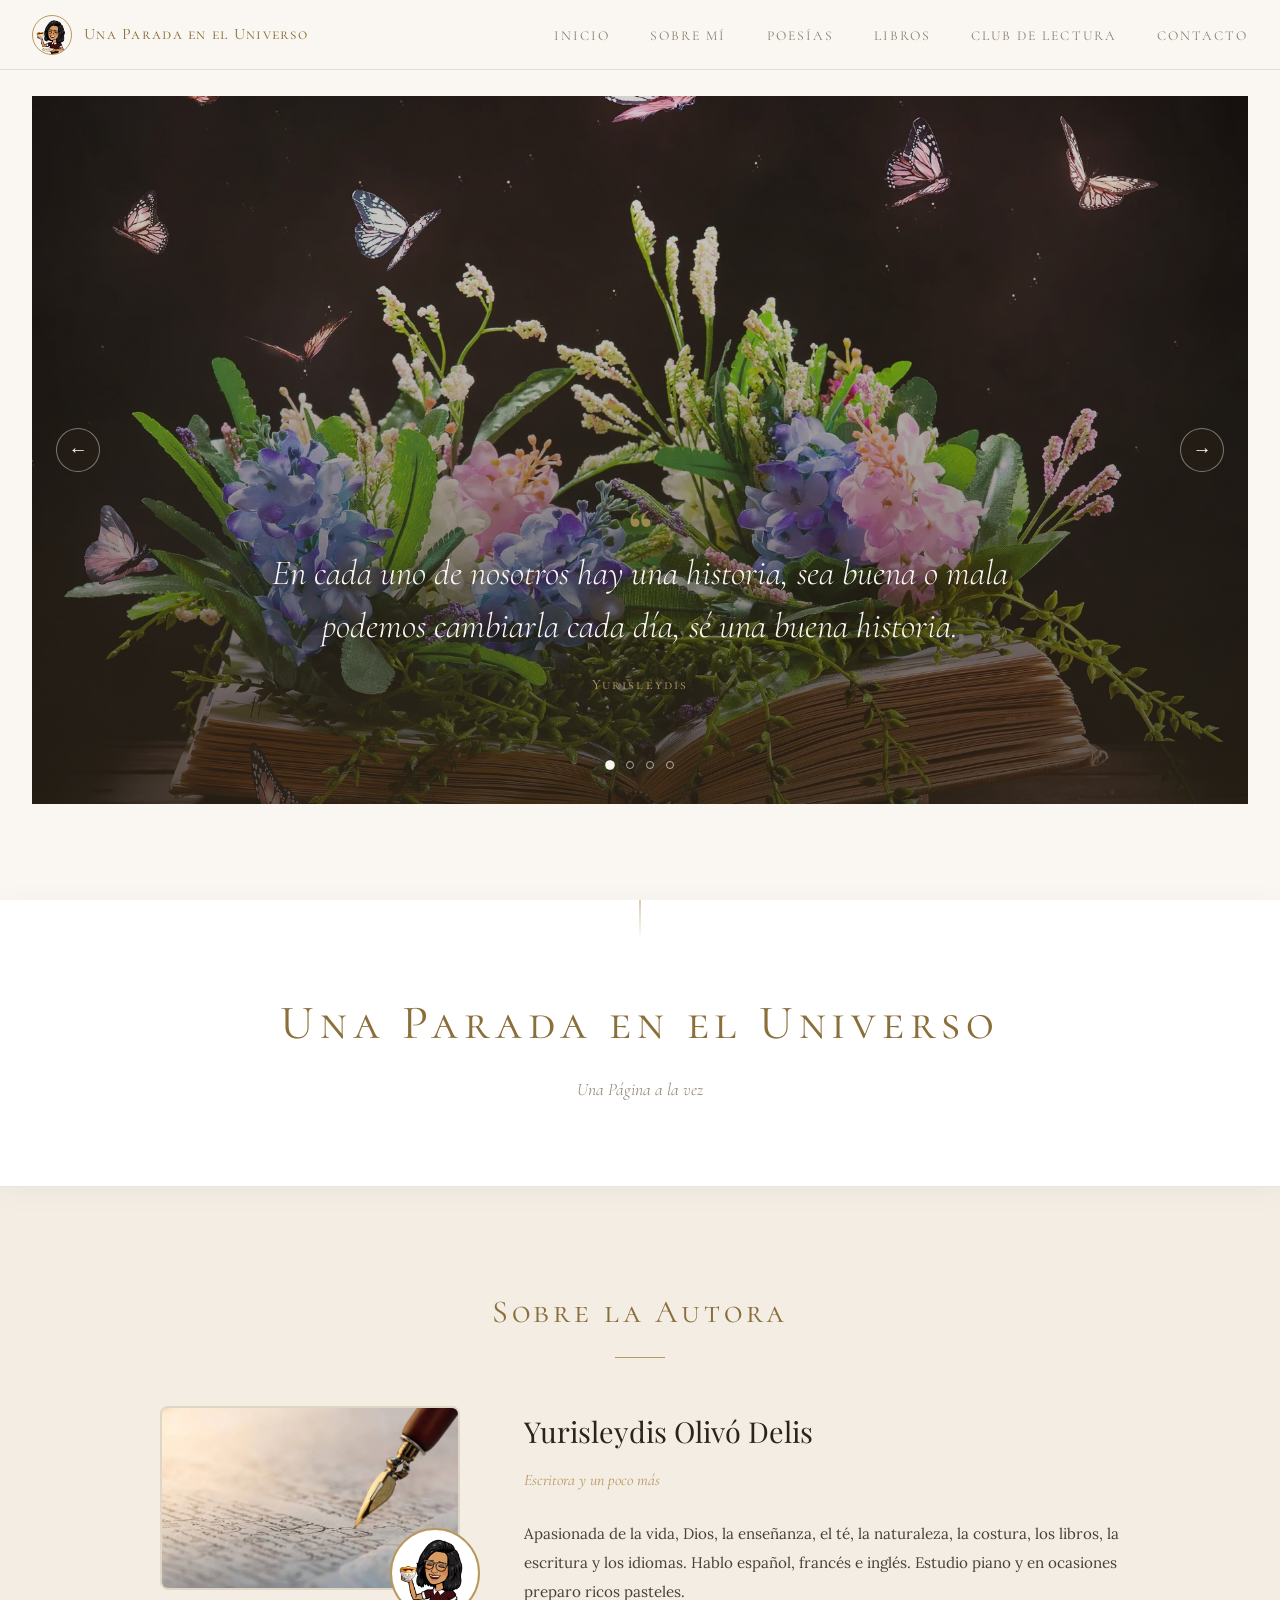
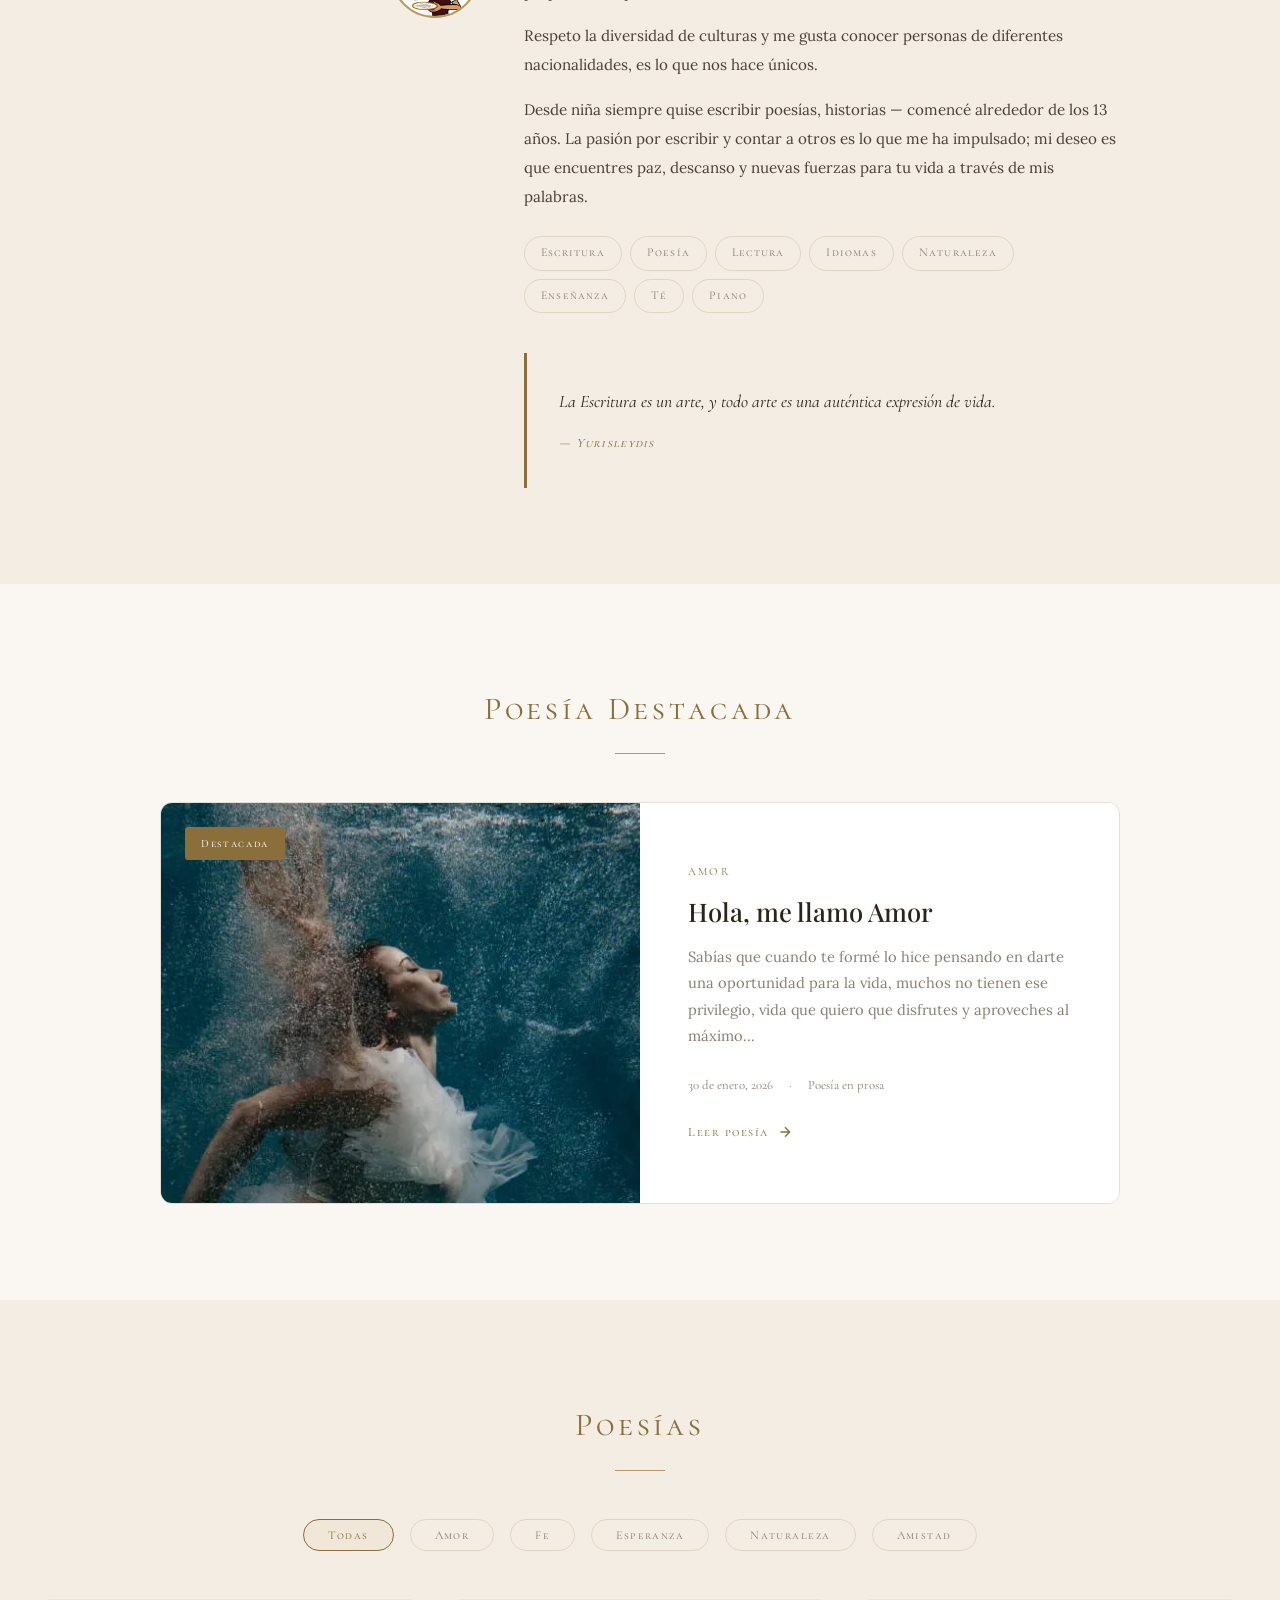
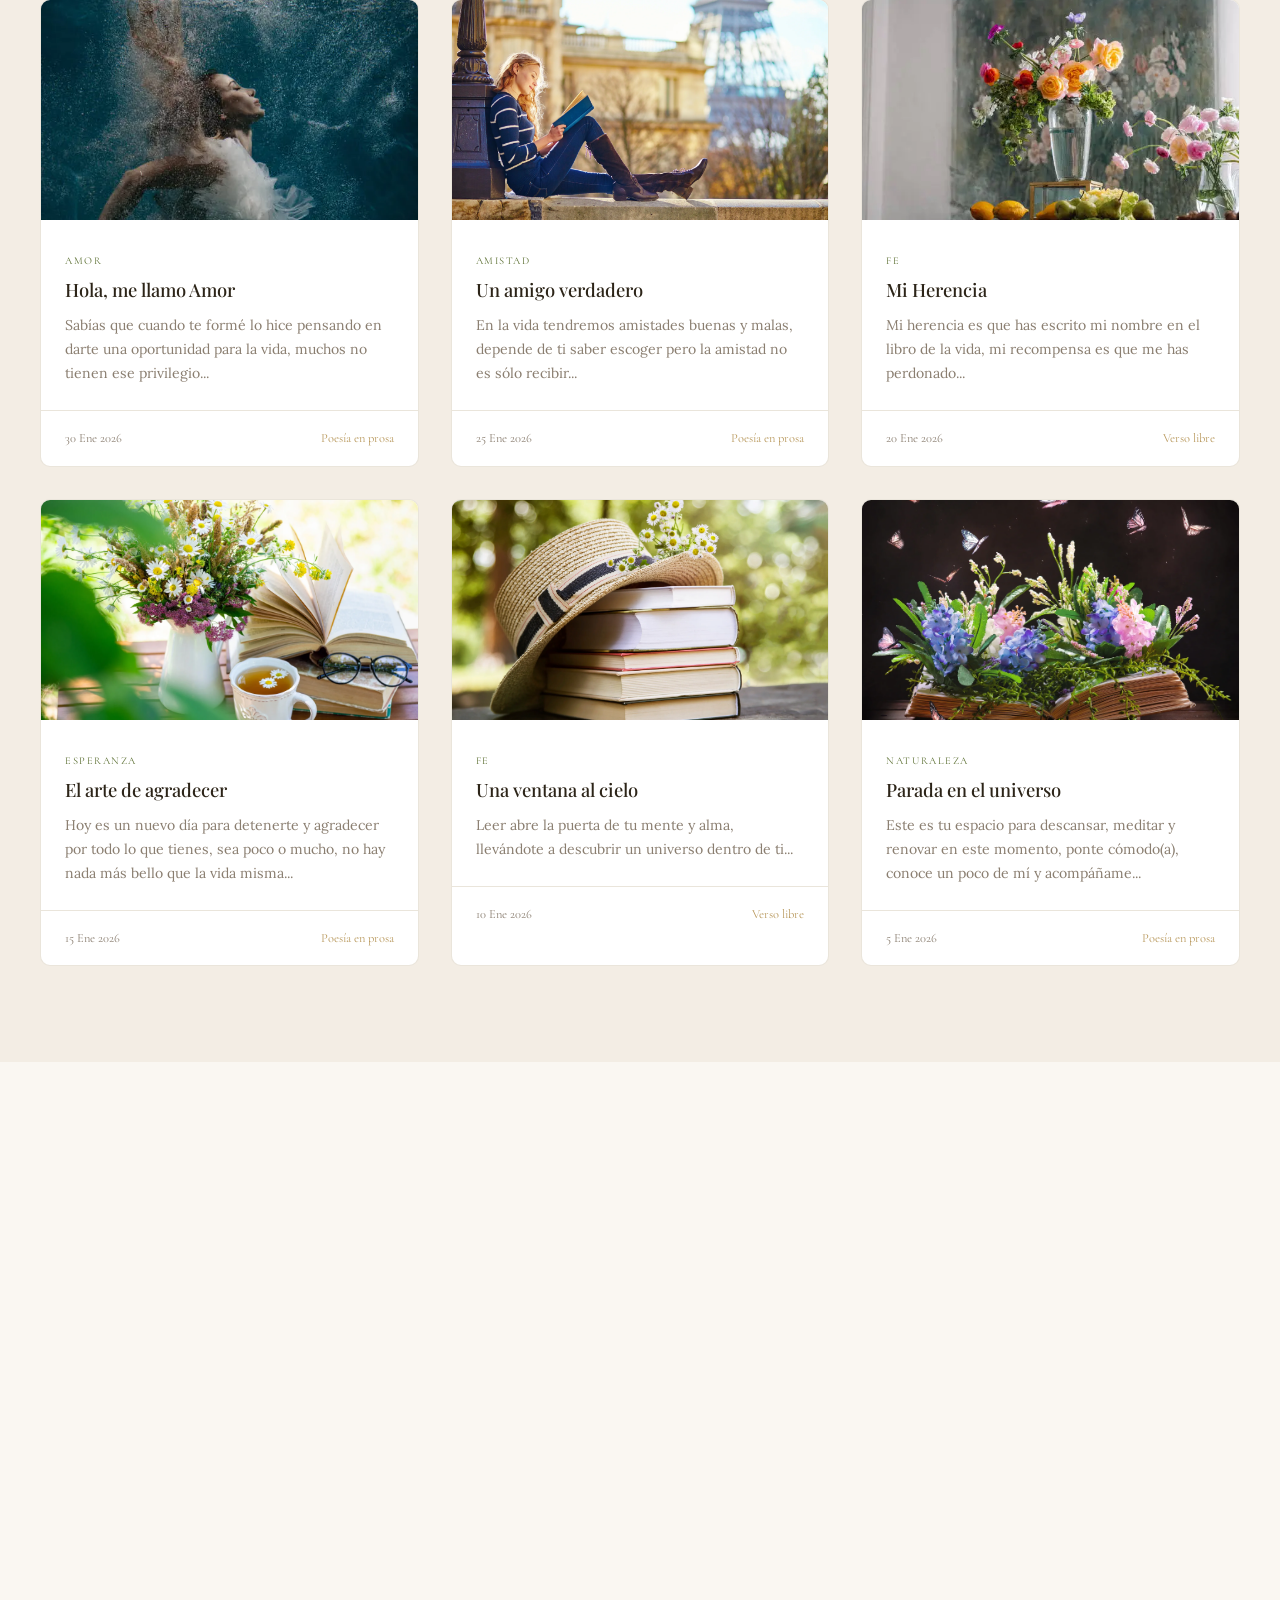
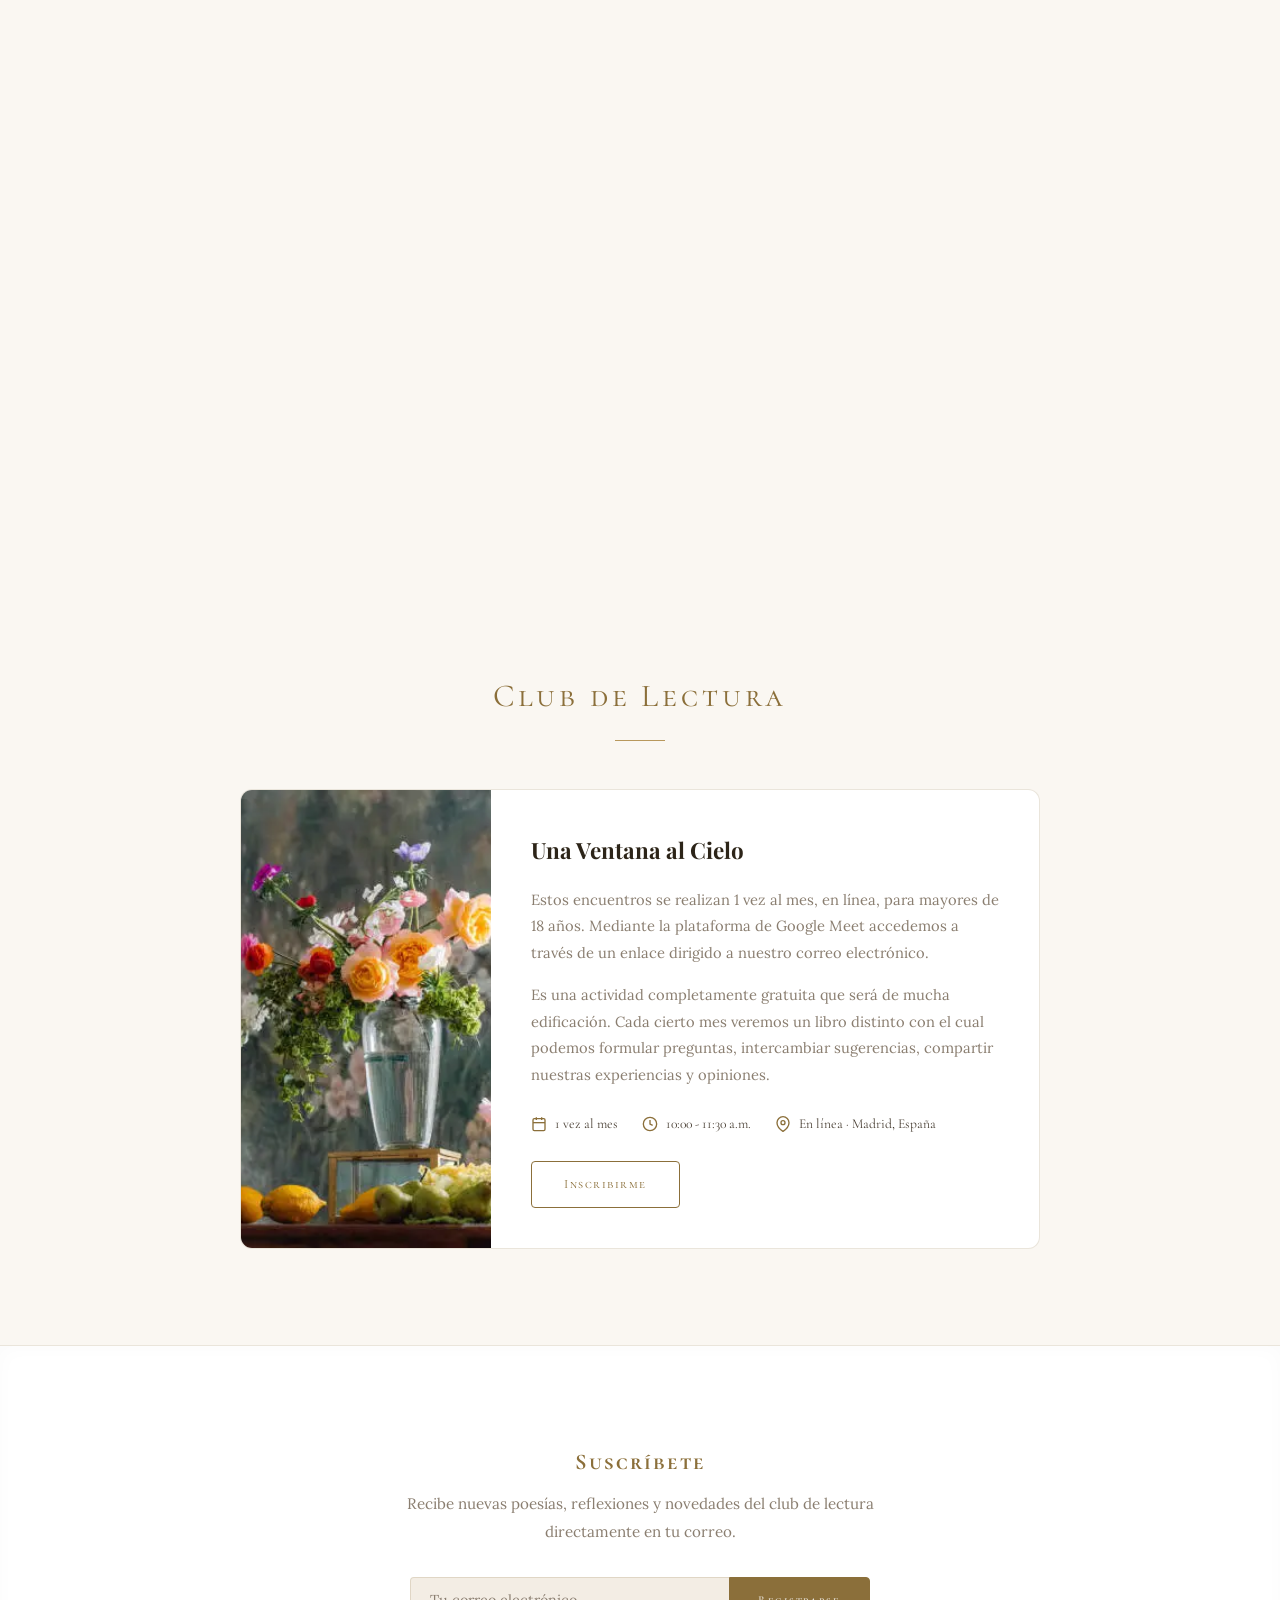
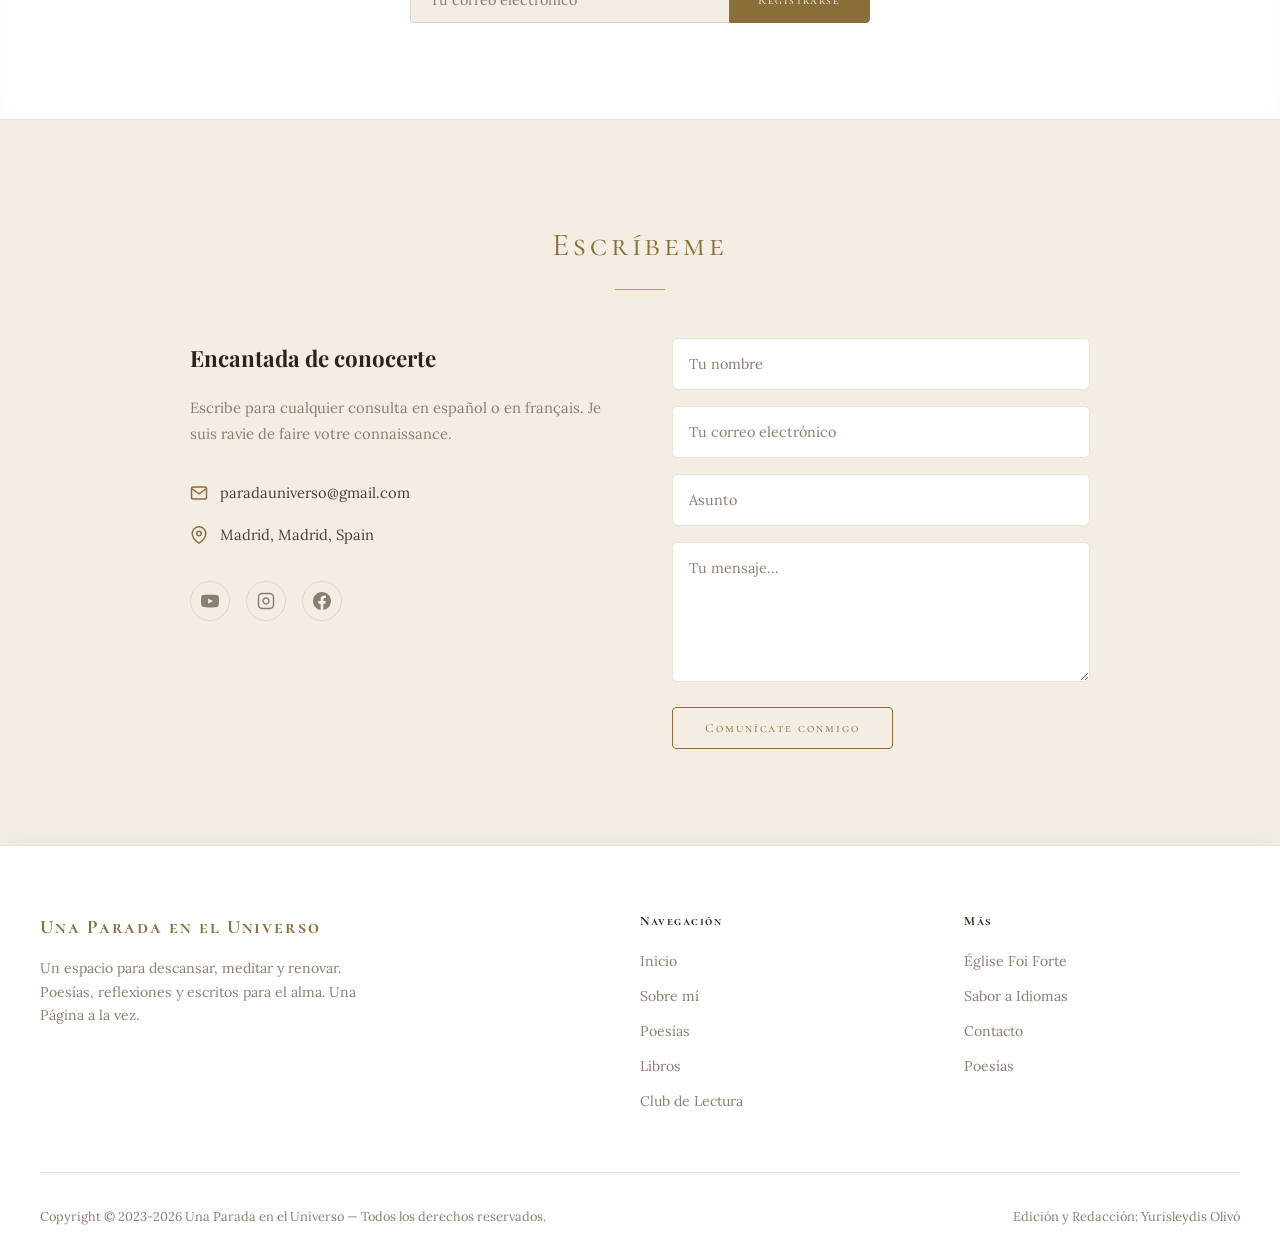
==== index.html @ 8f9335cc "version corregida segun el cliente" ====
<!DOCTYPE html>
<html lang="es">
<head>
    <meta charset="UTF-8">
    <meta name="viewport" content="width=device-width, initial-scale=1.0">
    <meta name="description" content="Una Parada en el Universo — Poesías y escritos de Yurisleydis Olivó Delis. Poesía en prosa, verso libre, reflexiones y club de lectura. Una Página a la vez.">
    <meta name="keywords" content="escritora, poesía, poesías, verso libre, Yurisleydis Olivó, club de lectura, escritura creativa, poesía en prosa">
    <meta name="author" content="Yurisleydis Olivó Delis">
    <meta property="og:title" content="Una Parada en el Universo — Poesías de Yurisleydis Olivó">
    <meta property="og:description" content="Poesía en prosa, verso libre y escritura creativa. Una Página a la vez con Yurisleydis.">
    <meta property="og:type" content="website">
    <meta property="og:url" content="https://www.paradauniverso.com">
    <title>Una Parada en el Universo — Poesías de Yurisleydis Olivó</title>

    <link rel="preconnect" href="https://fonts.googleapis.com">
    <link rel="preconnect" href="https://fonts.gstatic.com" crossorigin>
    <link href="https://fonts.googleapis.com/css2?family=Cormorant+Garamond:ital,wght@0,300;0,400;0,500;0,600;0,700;1,300;1,400;1,500&family=Lora:ital,wght@0,400;0,500;0,600;1,400;1,500&family=Playfair+Display:ital,wght@0,400;0,500;0,600;0,700;0,800;1,400;1,500&family=Cormorant+SC:wght@300;400;500;600;700&display=swap" rel="stylesheet">

    <style>
        :root {
            --color-bg: #faf7f2;
            --color-bg-warm: #f3ede4;
            --color-surface: #ffffff;
            --color-surface-hover: #f0ebe2;
            --color-gold: #8b6f3a;
            --color-gold-light: #a6853f;
            --color-gold-dim: #b8985c;
            --color-cream: #2c2418;
            --color-cream-soft: #3d3328;
            --color-text: #4a4035;
            --color-text-muted: #8a7e70;
            --color-text-dark: #ffffff;
            --color-olive: #5a6e30;
            --color-olive-dark: #4a5a2a;
            --color-border: rgba(139, 111, 58, 0.18);
            --color-overlay: rgba(250, 247, 242, 0.7);
            --font-display: 'Playfair Display', serif;
            --font-heading: 'Cormorant Garamond', serif;
            --font-heading-sc: 'Cormorant SC', serif;
            --font-body: 'Lora', serif;
            --transition-smooth: all 0.4s cubic-bezier(0.25, 0.46, 0.45, 0.94);
            --transition-fast: all 0.2s ease;
            --max-width: 1200px;
            --reading-width: 720px;
        }

        * { margin: 0; padding: 0; box-sizing: border-box; }

        html {
            scroll-behavior: smooth;
            font-size: 16px;
            scrollbar-width: thin;
            scrollbar-color: var(--color-gold-dim) var(--color-bg-warm);
        }

        body {
            font-family: var(--font-body);
            background: var(--color-bg);
            color: var(--color-text);
            line-height: 1.8;
            overflow-x: hidden;
            -webkit-font-smoothing: antialiased;
        }

        ::-webkit-scrollbar { width: 6px; }
        ::-webkit-scrollbar-track { background: var(--color-bg-warm); }
        ::-webkit-scrollbar-thumb { background: var(--color-gold-dim); border-radius: 3px; }

        /* ========== NAV ========== */
        .nav {
            position: fixed;
            top: 0;
            left: 0;
            right: 0;
            z-index: 1000;
            padding: 0 2rem;
            height: 70px;
            display: flex;
            align-items: center;
            justify-content: space-between;
            background: rgba(250, 247, 242, 0.92);
            backdrop-filter: blur(20px);
            -webkit-backdrop-filter: blur(20px);
            border-bottom: 1px solid var(--color-border);
            transition: var(--transition-smooth);
        }

        .nav.scrolled {
            height: 60px;
            background: rgba(250, 247, 242, 0.97);
            box-shadow: 0 2px 20px rgba(0,0,0,0.06);
        }

        .nav-logo {
            display: flex;
            align-items: center;
            gap: 12px;
            text-decoration: none;
        }

        .nav-logo-avatar {
            width: 40px;
            height: 40px;
            border-radius: 50%;
            object-fit: cover;
            border: 1.5px solid var(--color-gold-dim);
        }

        .nav-logo-text {
            font-family: var(--font-heading-sc);
            font-size: 1rem;
            color: var(--color-gold);
            letter-spacing: 0.08em;
            font-weight: 400;
        }

        .nav-links {
            display: flex;
            list-style: none;
            gap: 2.5rem;
            align-items: center;
        }

        .nav-links a {
            text-decoration: none;
            color: var(--color-text-muted);
            font-family: var(--font-heading-sc);
            font-size: 0.85rem;
            letter-spacing: 0.15em;
            text-transform: uppercase;
            transition: var(--transition-fast);
            position: relative;
        }

        .nav-links a::after {
            content: '';
            position: absolute;
            bottom: -4px;
            left: 0;
            width: 0;
            height: 1px;
            background: var(--color-gold);
            transition: width 0.3s ease;
        }

        .nav-links a:hover { color: var(--color-gold); }
        .nav-links a:hover::after { width: 100%; }

        .nav-hamburger {
            display: none;
            flex-direction: column;
            gap: 5px;
            cursor: pointer;
            padding: 5px;
            background: none;
            border: none;
        }

        .nav-hamburger span {
            width: 24px;
            height: 1.5px;
            background: var(--color-gold);
            transition: var(--transition-fast);
        }

        /* ========== HERO / CAROUSEL ========== */
        .hero {
            position: relative;
            height: 100vh;
            min-height: 600px;
            overflow: hidden;
        }

        .carousel {
            position: relative;
            width: 100%;
            height: 100%;
        }

        .carousel-slide {
            position: absolute;
            inset: 0;
            opacity: 0;
            transition: opacity 1.2s ease;
        }

        .carousel-slide.active { opacity: 1; }

        .carousel-slide img {
            width: 100%;
            height: 100%;
            object-fit: cover;
        }

        .carousel-slide .overlay {
            position: absolute;
            inset: 0;
            background: linear-gradient(
                to bottom,
                rgba(44, 36, 24, 0.2) 0%,
                rgba(44, 36, 24, 0.35) 40%,
                rgba(44, 36, 24, 0.75) 100%
            );
        }

        .carousel-content {
            position: absolute;
            bottom: 15%;
            left: 50%;
            transform: translateX(-50%);
            text-align: center;
            z-index: 5;
            width: 90%;
            max-width: 800px;
        }

        .carousel-content .quote-mark {
            font-family: var(--font-display);
            font-size: 4rem;
            color: var(--color-gold-dim);
            line-height: 1;
            margin-bottom: -1rem;
            opacity: 0.8;
        }

        .carousel-content .quote-text {
            font-family: var(--font-heading);
            font-size: clamp(1.3rem, 3vw, 2.2rem);
            color: #faf7f2;
            font-weight: 300;
            line-height: 1.5;
            font-style: italic;
            margin-bottom: 1rem;
            text-shadow: 0 2px 20px rgba(0,0,0,0.4);
        }

        .carousel-content .quote-author {
            font-family: var(--font-heading-sc);
            font-size: 0.9rem;
            color: var(--color-gold-dim);
            letter-spacing: 0.15em;
        }

        .carousel-dots {
            position: absolute;
            bottom: 5%;
            left: 50%;
            transform: translateX(-50%);
            display: flex;
            gap: 12px;
            z-index: 5;
        }

        .carousel-dot {
            width: 8px;
            height: 8px;
            border-radius: 50%;
            border: 1px solid rgba(255,255,255,0.6);
            background: transparent;
            cursor: pointer;
            transition: var(--transition-fast);
        }

        .carousel-dot.active {
            background: #faf7f2;
            border-color: #faf7f2;
            transform: scale(1.2);
        }

        .carousel-arrows {
            position: absolute;
            top: 50%;
            transform: translateY(-50%);
            width: 100%;
            display: flex;
            justify-content: space-between;
            padding: 0 1.5rem;
            z-index: 5;
            pointer-events: none;
        }

        .carousel-arrow {
            pointer-events: all;
            width: 44px;
            height: 44px;
            border-radius: 50%;
            border: 1px solid rgba(255, 255, 255, 0.4);
            background: rgba(44, 36, 24, 0.35);
            color: #faf7f2;
            cursor: pointer;
            display: flex;
            align-items: center;
            justify-content: center;
            transition: var(--transition-fast);
            font-size: 1.2rem;
        }

        .carousel-arrow:hover {
            background: rgba(184, 152, 92, 0.4);
            border-color: var(--color-gold-dim);
        }

        /* ========== SITE TITLE BANNER ========== */
        .site-banner {
            position: relative;
            padding: 5rem 2rem;
            text-align: center;
            background: var(--color-surface);
            border-bottom: 1px solid var(--color-border);
            box-shadow: 0 4px 30px rgba(0,0,0,0.04);
        }

        .site-banner::before {
            content: '';
            position: absolute;
            top: 0;
            left: 50%;
            transform: translateX(-50%);
            width: 1px;
            height: 40px;
            background: linear-gradient(to bottom, var(--color-gold-dim), transparent);
        }

        .site-banner h1 {
            font-family: var(--font-heading-sc);
            font-size: clamp(1.8rem, 4vw, 3rem);
            color: var(--color-gold);
            font-weight: 400;
            letter-spacing: 0.12em;
            margin-bottom: 0.5rem;
        }

        .site-banner .subtitle {
            font-family: var(--font-heading);
            font-size: 1.1rem;
            color: var(--color-text-muted);
            font-style: italic;
            font-weight: 300;
        }

        /* ========== SECTIONS COMMON ========== */
        section {
            padding: 6rem 2rem;
        }

        .section-title {
            font-family: var(--font-heading-sc);
            font-size: clamp(1.4rem, 3vw, 2rem);
            color: var(--color-gold);
            text-align: center;
            font-weight: 400;
            letter-spacing: 0.12em;
            margin-bottom: 3rem;
            position: relative;
        }

        .section-title::after {
            content: '';
            display: block;
            width: 50px;
            height: 1px;
            background: var(--color-gold-dim);
            margin: 1rem auto 0;
        }

        .container {
            max-width: var(--max-width);
            margin: 0 auto;
        }

        .reading-container {
            max-width: var(--reading-width);
            margin: 0 auto;
        }

        /* ========== ABOUT / SOBRE MÍ ========== */
        .about {
            background: var(--color-bg-warm);
        }

        .about-grid {
            display: grid;
            grid-template-columns: 300px 1fr;
            gap: 4rem;
            align-items: start;
            max-width: 960px;
            margin: 0 auto;
        }

        .about-image-wrapper {
            position: relative;
        }

        .about-avatar {
            width: 100%;
            border-radius: 8px;
            border: 2px solid var(--color-border);
        }

        .about-caricature {
            position: absolute;
            bottom: -20px;
            right: -20px;
            width: 90px;
            height: 90px;
            border-radius: 50%;
            border: 2px solid var(--color-gold-dim);
            background: var(--color-surface);
            object-fit: cover;
        }

        .about-text h3 {
            font-family: var(--font-display);
            font-size: 1.8rem;
            color: var(--color-cream);
            font-weight: 400;
            margin-bottom: 0.5rem;
        }

        .about-text .tagline {
            font-family: var(--font-heading);
            font-size: 1rem;
            color: var(--color-gold-dim);
            font-style: italic;
            margin-bottom: 1.5rem;
        }

        .about-text p {
            color: var(--color-text);
            margin-bottom: 1rem;
            font-size: 0.95rem;
            line-height: 1.9;
        }

        .about-passions {
            display: flex;
            flex-wrap: wrap;
            gap: 0.5rem;
            margin-top: 1.5rem;
        }

        .about-passions span {
            padding: 0.35rem 1rem;
            border: 1px solid var(--color-border);
            border-radius: 20px;
            font-family: var(--font-heading-sc);
            font-size: 0.75rem;
            color: var(--color-text-muted);
            letter-spacing: 0.1em;
        }

        .about-quote-block {
            margin-top: 2.5rem;
            padding: 2rem;
            background: var(--color-bg-warm);
            border-left: 3px solid var(--color-gold);
            border-radius: 0 8px 8px 0;
        }

        .about-quote-block p {
            font-family: var(--font-heading);
            font-style: italic;
            color: var(--color-cream);
            font-size: 1.1rem;
            margin-bottom: 0.5rem;
        }

        .about-quote-block cite {
            font-family: var(--font-heading-sc);
            font-size: 0.8rem;
            color: var(--color-gold);
            letter-spacing: 0.1em;
        }

        /* ========== FEATURED POST ========== */
        .featured {
            background: var(--color-bg);
        }

        .featured-card {
            position: relative;
            max-width: 960px;
            margin: 0 auto;
            display: grid;
            grid-template-columns: 1fr 1fr;
            border-radius: 12px;
            overflow: hidden;
            border: 1px solid var(--color-border);
            transition: var(--transition-smooth);
        }

        .featured-card:hover {
            border-color: var(--color-gold-dim);
            transform: translateY(-3px);
            box-shadow: 0 20px 60px rgba(0,0,0,0.1);
        }

        .featured-badge {
            position: absolute;
            top: 1.5rem;
            left: 1.5rem;
            z-index: 3;
            padding: 0.4rem 1rem;
            background: var(--color-gold);
            color: #ffffff;
            font-family: var(--font-heading-sc);
            font-size: 0.7rem;
            letter-spacing: 0.15em;
            border-radius: 3px;
        }

        .featured-img {
            height: 100%;
            min-height: 400px;
        }

        .featured-img img {
            width: 100%;
            height: 100%;
            object-fit: cover;
        }

        .featured-body {
            padding: 3rem;
            display: flex;
            flex-direction: column;
            justify-content: center;
            background: var(--color-surface);
        }

        .featured-body .category {
            font-family: var(--font-heading-sc);
            font-size: 0.7rem;
            color: var(--color-gold);
            letter-spacing: 0.2em;
            text-transform: uppercase;
            margin-bottom: 0.75rem;
        }

        .featured-body h3 {
            font-family: var(--font-display);
            font-size: 1.6rem;
            color: var(--color-cream);
            font-weight: 500;
            line-height: 1.3;
            margin-bottom: 1rem;
        }

        .featured-body .excerpt {
            color: var(--color-text-muted);
            font-size: 0.92rem;
            line-height: 1.8;
            margin-bottom: 1.5rem;
        }

        .featured-body .meta {
            display: flex;
            align-items: center;
            gap: 1rem;
            font-size: 0.8rem;
            color: var(--color-text-muted);
            font-family: var(--font-heading);
        }

        .read-more-link {
            display: inline-flex;
            align-items: center;
            gap: 0.5rem;
            color: var(--color-gold);
            text-decoration: none;
            font-family: var(--font-heading-sc);
            font-size: 0.8rem;
            letter-spacing: 0.12em;
            margin-top: 1.5rem;
            transition: var(--transition-fast);
        }

        .read-more-link:hover { gap: 0.8rem; }

        .read-more-link svg {
            width: 16px;
            height: 16px;
            transition: transform 0.3s ease;
        }

        .read-more-link:hover svg { transform: translateX(3px); }

        /* ========== BLOG GRID ========== */
        .blog-section {
            background: var(--color-bg-warm);
        }

        .blog-filters {
            display: flex;
            justify-content: center;
            gap: 1rem;
            margin-bottom: 3rem;
            flex-wrap: wrap;
        }

        .blog-filter-btn {
            padding: 0.5rem 1.5rem;
            border: 1px solid var(--color-border);
            background: transparent;
            color: var(--color-text-muted);
            font-family: var(--font-heading-sc);
            font-size: 0.75rem;
            letter-spacing: 0.12em;
            cursor: pointer;
            border-radius: 25px;
            transition: var(--transition-fast);
        }

        .blog-filter-btn:hover,
        .blog-filter-btn.active {
            border-color: var(--color-gold);
            color: var(--color-gold);
            background: rgba(196, 163, 90, 0.08);
        }

        .blog-grid {
            display: grid;
            grid-template-columns: repeat(3, 1fr);
            gap: 2rem;
            max-width: var(--max-width);
            margin: 0 auto;
        }

        .blog-card {
            border-radius: 10px;
            overflow: hidden;
            border: 1px solid var(--color-border);
            background: var(--color-surface);
            transition: var(--transition-smooth);
            cursor: pointer;
        }

        .blog-card:hover {
            transform: translateY(-5px);
            box-shadow: 0 15px 50px rgba(0,0,0,0.1);
            border-color: var(--color-gold-dim);
        }

        .blog-card-img {
            height: 220px;
            overflow: hidden;
        }

        .blog-card-img img {
            width: 100%;
            height: 100%;
            object-fit: cover;
            transition: transform 0.6s ease;
        }

        .blog-card:hover .blog-card-img img {
            transform: scale(1.05);
        }

        .blog-card-body {
            padding: 1.5rem;
        }

        .blog-card-body .tag {
            display: inline-block;
            font-family: var(--font-heading-sc);
            font-size: 0.65rem;
            letter-spacing: 0.15em;
            color: var(--color-olive);
            text-transform: uppercase;
            margin-bottom: 0.5rem;
        }

        .blog-card-body h4 {
            font-family: var(--font-display);
            font-size: 1.15rem;
            color: var(--color-cream);
            font-weight: 500;
            line-height: 1.3;
            margin-bottom: 0.75rem;
        }

        .blog-card-body .preview {
            font-size: 0.88rem;
            color: var(--color-text-muted);
            line-height: 1.7;
            display: -webkit-box;
            -webkit-line-clamp: 3;
            -webkit-box-orient: vertical;
            overflow: hidden;
        }

        .blog-card-footer {
            padding: 1rem 1.5rem;
            border-top: 1px solid var(--color-border);
            display: flex;
            justify-content: space-between;
            align-items: center;
            font-size: 0.78rem;
            color: var(--color-text-muted);
            font-family: var(--font-heading);
        }

        .blog-card-footer .read-time {
            color: var(--color-gold-dim);
        }

        /* ========== ARTICLE PAGE ========== */
        .article-page {
            background: var(--color-bg);
            display: none;
        }

        .article-page.active { display: block; }

        .article-hero {
            position: relative;
            height: 50vh;
            min-height: 350px;
            overflow: hidden;
        }

        .article-hero img {
            width: 100%;
            height: 100%;
            object-fit: cover;
        }

        .article-hero .overlay {
            position: absolute;
            inset: 0;
            background: linear-gradient(to bottom, transparent 30%, var(--color-bg) 100%);
        }

        .article-header {
            max-width: var(--reading-width);
            margin: -4rem auto 0;
            position: relative;
            z-index: 2;
            padding: 0 2rem;
        }

        .article-header .category {
            font-family: var(--font-heading-sc);
            font-size: 0.7rem;
            color: var(--color-gold);
            letter-spacing: 0.2em;
            text-transform: uppercase;
            margin-bottom: 1rem;
        }

        .article-header h1 {
            font-family: var(--font-display);
            font-size: clamp(2rem, 4vw, 3rem);
            color: var(--color-cream);
            font-weight: 500;
            line-height: 1.2;
            margin-bottom: 1.5rem;
        }

        .article-meta {
            display: flex;
            align-items: center;
            gap: 1.5rem;
            color: var(--color-text-muted);
            font-family: var(--font-heading);
            font-size: 0.9rem;
            padding-bottom: 2rem;
            border-bottom: 1px solid var(--color-border);
        }

        .article-content {
            max-width: var(--reading-width);
            margin: 3rem auto;
            padding: 0 2rem;
        }

        .article-content p {
            margin-bottom: 1.5rem;
            font-size: 1.05rem;
            line-height: 2;
            color: var(--color-text);
        }

        .article-content blockquote {
            margin: 2rem 0;
            padding: 1.5rem 2rem;
            border-left: 3px solid var(--color-gold);
            background: var(--color-bg-warm);
            border-radius: 0 8px 8px 0;
            font-family: var(--font-heading);
            font-style: italic;
            font-size: 1.15rem;
            color: var(--color-cream-soft);
        }

        .article-tags {
            display: flex;
            gap: 0.5rem;
            flex-wrap: wrap;
            margin-top: 3rem;
            padding-top: 2rem;
            border-top: 1px solid var(--color-border);
        }

        .article-tags span {
            padding: 0.3rem 0.8rem;
            border: 1px solid var(--color-border);
            border-radius: 15px;
            font-size: 0.75rem;
            color: var(--color-text-muted);
            font-family: var(--font-heading-sc);
            letter-spacing: 0.08em;
        }

        /* ========== COMMENTS ========== */
        .comments-section {
            max-width: var(--reading-width);
            margin: 0 auto;
            padding: 3rem 2rem 4rem;
        }

        .comments-section h3 {
            font-family: var(--font-heading-sc);
            font-size: 1.2rem;
            color: var(--color-gold);
            letter-spacing: 0.1em;
            margin-bottom: 2rem;
        }

        .comment {
            padding: 1.5rem;
            background: var(--color-surface);
            border-radius: 8px;
            margin-bottom: 1rem;
            border: 1px solid var(--color-border);
        }

        .comment-header {
            display: flex;
            justify-content: space-between;
            margin-bottom: 0.75rem;
        }

        .comment-author {
            font-family: var(--font-display);
            font-weight: 500;
            color: var(--color-cream);
            font-size: 0.95rem;
        }

        .comment-date {
            font-size: 0.8rem;
            color: var(--color-text-muted);
            font-family: var(--font-heading);
        }

        .comment p {
            font-size: 0.9rem;
            color: var(--color-text);
            line-height: 1.7;
        }

        .comment-form {
            margin-top: 2rem;
        }

        .comment-form textarea,
        .comment-form input {
            width: 100%;
            padding: 1rem;
            background: var(--color-surface);
            border: 1px solid var(--color-border);
            border-radius: 8px;
            color: var(--color-text);
            font-family: var(--font-body);
            font-size: 0.9rem;
            margin-bottom: 1rem;
            transition: var(--transition-fast);
            outline: none;
        }

        .comment-form textarea { min-height: 120px; resize: vertical; }

        .comment-form textarea:focus,
        .comment-form input:focus {
            border-color: var(--color-gold-dim);
        }

        .comment-form input::placeholder,
        .comment-form textarea::placeholder {
            color: var(--color-text-muted);
        }

        .btn-submit {
            padding: 0.75rem 2rem;
            background: transparent;
            border: 1px solid var(--color-gold);
            color: var(--color-gold);
            font-family: var(--font-heading-sc);
            font-size: 0.8rem;
            letter-spacing: 0.15em;
            cursor: pointer;
            border-radius: 4px;
            transition: var(--transition-fast);
        }

        .btn-submit:hover {
            background: var(--color-gold);
            color: #ffffff;
        }

        /* ========== CLUB DE LECTURA ========== */
        .club-section {
            background: var(--color-bg);
            position: relative;
        }

        .club-card {
            max-width: 800px;
            margin: 0 auto;
            display: grid;
            grid-template-columns: 250px 1fr;
            border: 1px solid var(--color-border);
            border-radius: 12px;
            overflow: hidden;
            background: var(--color-surface);
        }

        .club-card-img {
            overflow: hidden;
        }

        .club-card-img img {
            width: 100%;
            height: 100%;
            object-fit: cover;
        }

        .club-card-body {
            padding: 2.5rem;
        }

        .club-card-body h3 {
            font-family: var(--font-display);
            font-size: 1.4rem;
            color: var(--color-cream);
            margin-bottom: 1rem;
        }

        .club-card-body p {
            font-size: 0.92rem;
            color: var(--color-text-muted);
            margin-bottom: 1rem;
            line-height: 1.8;
        }

        .club-details {
            display: flex;
            flex-wrap: wrap;
            gap: 1.5rem;
            margin-top: 1.5rem;
        }

        .club-detail {
            display: flex;
            align-items: center;
            gap: 0.5rem;
            font-family: var(--font-heading);
            font-size: 0.85rem;
            color: var(--color-text);
        }

        .club-detail svg {
            width: 16px;
            height: 16px;
            color: var(--color-gold);
        }

        .club-join-btn {
            display: inline-block;
            margin-top: 1.5rem;
            padding: 0.7rem 2rem;
            border: 1px solid var(--color-gold);
            color: var(--color-gold);
            text-decoration: none;
            font-family: var(--font-heading-sc);
            font-size: 0.8rem;
            letter-spacing: 0.12em;
            border-radius: 4px;
            transition: var(--transition-fast);
        }

        .club-join-btn:hover {
            background: var(--color-gold);
            color: #ffffff;
        }

        /* ========== LIBROS ========== */
        .books-section {
            background: var(--color-bg);
        }

        .books-intro {
            text-align: center;
            max-width: 600px;
            margin: 0 auto 3rem;
            color: var(--color-text-muted);
            font-size: 0.95rem;
        }

        .books-grid {
            display: grid;
            grid-template-columns: repeat(3, 1fr);
            gap: 2.5rem;
            max-width: 960px;
            margin: 0 auto;
        }

        .book-card {
            text-align: center;
            transition: var(--transition-smooth);
        }

        .book-card:hover {
            transform: translateY(-6px);
        }

        .book-cover-wrapper {
            position: relative;
            width: 200px;
            height: 290px;
            margin: 0 auto 1.5rem;
            border-radius: 4px;
            overflow: hidden;
            box-shadow: 8px 8px 30px rgba(0,0,0,0.12), -2px 0 8px rgba(0,0,0,0.06);
            transition: var(--transition-smooth);
        }

        .book-card:hover .book-cover-wrapper {
            box-shadow: 12px 12px 40px rgba(0,0,0,0.18), -2px 0 12px rgba(0,0,0,0.08);
        }

        .book-cover-wrapper img {
            width: 100%;
            height: 100%;
            object-fit: cover;
        }

        .book-cover-wrapper .book-spine {
            position: absolute;
            left: 0;
            top: 0;
            bottom: 0;
            width: 4px;
            background: linear-gradient(to right, rgba(0,0,0,0.15), transparent);
        }

        .book-badge {
            position: absolute;
            top: 12px;
            right: 12px;
            padding: 0.25rem 0.7rem;
            background: var(--color-gold);
            color: #ffffff;
            font-family: var(--font-heading-sc);
            font-size: 0.6rem;
            letter-spacing: 0.1em;
            border-radius: 3px;
        }

        .book-card h4 {
            font-family: var(--font-display);
            font-size: 1.15rem;
            color: var(--color-cream);
            font-weight: 500;
            margin-bottom: 0.3rem;
        }

        .book-card .book-genre {
            font-family: var(--font-heading-sc);
            font-size: 0.7rem;
            color: var(--color-gold);
            letter-spacing: 0.12em;
            margin-bottom: 0.75rem;
        }

        .book-card .book-desc {
            font-size: 0.88rem;
            color: var(--color-text-muted);
            line-height: 1.7;
            max-width: 260px;
            margin: 0 auto;
        }

        .book-status {
            display: inline-flex;
            align-items: center;
            gap: 0.4rem;
            margin-top: 1rem;
            padding: 0.35rem 1rem;
            border: 1px solid var(--color-border);
            border-radius: 20px;
            font-family: var(--font-heading-sc);
            font-size: 0.7rem;
            color: var(--color-text-muted);
            letter-spacing: 0.08em;
        }

        .book-status .dot {
            width: 6px;
            height: 6px;
            border-radius: 50%;
            background: var(--color-olive);
        }

        .book-status .dot.upcoming {
            background: var(--color-gold);
        }

        .books-cta {
            text-align: center;
            margin-top: 3rem;
        }

        .books-cta p {
            color: var(--color-text-muted);
            font-size: 0.92rem;
            margin-bottom: 1rem;
        }

        @media (max-width: 768px) {
            .books-grid {
                grid-template-columns: 1fr;
                max-width: 300px;
            }
        }

        @media (max-width: 1024px) and (min-width: 769px) {
            .books-grid {
                grid-template-columns: repeat(2, 1fr);
            }
        }

        /* ========== NEWSLETTER ========== */
        .newsletter {
            background: var(--color-surface);
            text-align: center;
            border-top: 1px solid var(--color-border);
            border-bottom: 1px solid var(--color-border);
            box-shadow: inset 0 2px 20px rgba(0,0,0,0.02);
        }

        .newsletter h3 {
            font-family: var(--font-heading-sc);
            font-size: 1.4rem;
            color: var(--color-gold);
            letter-spacing: 0.1em;
            margin-bottom: 0.5rem;
        }

        .newsletter p {
            color: var(--color-text-muted);
            font-size: 0.95rem;
            max-width: 500px;
            margin: 0 auto 2rem;
        }

        .newsletter-form {
            display: flex;
            gap: 0;
            max-width: 460px;
            margin: 0 auto;
        }

        .newsletter-form input {
            flex: 1;
            padding: 0.8rem 1.2rem;
            background: var(--color-bg-warm);
            border: 1px solid var(--color-border);
            border-right: none;
            border-radius: 4px 0 0 4px;
            color: var(--color-text);
            font-family: var(--font-body);
            font-size: 0.9rem;
            outline: none;
        }

        .newsletter-form input:focus { border-color: var(--color-gold-dim); }

        .newsletter-form input::placeholder { color: var(--color-text-muted); }

        .newsletter-form button {
            padding: 0.8rem 1.8rem;
            border: 1px solid var(--color-gold);
            background: var(--color-gold);
            color: #ffffff;
            font-family: var(--font-heading-sc);
            font-size: 0.75rem;
            letter-spacing: 0.12em;
            cursor: pointer;
            border-radius: 0 4px 4px 0;
            transition: var(--transition-fast);
            white-space: nowrap;
        }

        .newsletter-form button:hover {
            background: var(--color-gold-light);
            border-color: var(--color-gold-light);
        }

        /* ========== CONTACT ========== */
        .contact-section {
            background: var(--color-bg-warm);
        }

        .contact-grid {
            display: grid;
            grid-template-columns: 1fr 1fr;
            gap: 4rem;
            max-width: 900px;
            margin: 0 auto;
        }

        .contact-info h3 {
            font-family: var(--font-display);
            font-size: 1.4rem;
            color: var(--color-cream);
            margin-bottom: 1rem;
        }

        .contact-info p {
            font-size: 0.92rem;
            color: var(--color-text-muted);
            margin-bottom: 2rem;
            line-height: 1.8;
        }

        .contact-detail {
            display: flex;
            align-items: center;
            gap: 0.75rem;
            margin-bottom: 1rem;
            color: var(--color-text);
            font-size: 0.92rem;
        }

        .contact-detail svg {
            width: 18px;
            height: 18px;
            color: var(--color-gold);
            flex-shrink: 0;
        }

        .contact-social {
            display: flex;
            gap: 1rem;
            margin-top: 2rem;
        }

        .contact-social a {
            width: 40px;
            height: 40px;
            border-radius: 50%;
            border: 1px solid var(--color-border);
            display: flex;
            align-items: center;
            justify-content: center;
            color: var(--color-text-muted);
            transition: var(--transition-fast);
            text-decoration: none;
        }

        .contact-social a:hover {
            border-color: var(--color-gold);
            color: var(--color-gold);
            background: rgba(196, 163, 90, 0.08);
        }

        .contact-form input,
        .contact-form textarea {
            width: 100%;
            padding: 1rem;
            background: var(--color-surface);
            border: 1px solid var(--color-border);
            border-radius: 6px;
            color: var(--color-text);
            font-family: var(--font-body);
            font-size: 0.9rem;
            margin-bottom: 1rem;
            outline: none;
            transition: var(--transition-fast);
        }

        .contact-form textarea { min-height: 140px; resize: vertical; }

        .contact-form input:focus,
        .contact-form textarea:focus { border-color: var(--color-gold-dim); }

        .contact-form input::placeholder,
        .contact-form textarea::placeholder { color: var(--color-text-muted); }

        /* ========== FOOTER ========== */
        .footer {
            background: var(--color-surface);
            padding: 4rem 2rem 2rem;
            border-top: 1px solid var(--color-border);
            box-shadow: 0 -4px 30px rgba(0,0,0,0.03);
        }

        .footer-inner {
            max-width: var(--max-width);
            margin: 0 auto;
            display: grid;
            grid-template-columns: 2fr 1fr 1fr;
            gap: 3rem;
        }

        .footer-brand h4 {
            font-family: var(--font-heading-sc);
            font-size: 1.2rem;
            color: var(--color-gold);
            letter-spacing: 0.1em;
            margin-bottom: 0.75rem;
        }

        .footer-brand p {
            font-size: 0.88rem;
            color: var(--color-text-muted);
            line-height: 1.7;
            max-width: 350px;
        }

        .footer-col h5 {
            font-family: var(--font-heading-sc);
            font-size: 0.8rem;
            color: var(--color-cream);
            letter-spacing: 0.12em;
            margin-bottom: 1rem;
        }

        .footer-col a {
            display: block;
            color: var(--color-text-muted);
            text-decoration: none;
            font-size: 0.88rem;
            margin-bottom: 0.6rem;
            transition: var(--transition-fast);
        }

        .footer-col a:hover { color: var(--color-gold); }

        .footer-bottom {
            max-width: var(--max-width);
            margin: 3rem auto 0;
            padding-top: 2rem;
            border-top: 1px solid var(--color-border);
            display: flex;
            justify-content: space-between;
            align-items: center;
            flex-wrap: wrap;
            gap: 1rem;
        }

        .footer-bottom p {
            font-size: 0.8rem;
            color: var(--color-text-muted);
        }

        .footer-bottom-links {
            display: flex;
            gap: 1.5rem;
        }

        .footer-bottom-links a {
            font-size: 0.8rem;
            color: var(--color-text-muted);
            text-decoration: none;
            transition: var(--transition-fast);
        }

        .footer-bottom-links a:hover { color: var(--color-gold); }

        /* ========== BACK TO TOP ========== */
        .back-to-top {
            position: fixed;
            bottom: 2rem;
            right: 2rem;
            width: 44px;
            height: 44px;
            border-radius: 50%;
            border: 1px solid var(--color-gold);
            background: rgba(255, 255, 255, 0.9);
            backdrop-filter: blur(10px);
            color: var(--color-gold);
            cursor: pointer;
            display: flex;
            align-items: center;
            justify-content: center;
            opacity: 0;
            pointer-events: none;
            transition: var(--transition-smooth);
            z-index: 999;
            box-shadow: 0 4px 15px rgba(0,0,0,0.08);
        }

        .back-to-top.visible {
            opacity: 1;
            pointer-events: all;
        }

        .back-to-top:hover {
            background: var(--color-gold);
            color: #fff;
        }

        /* ========== SCROLL ANIMATIONS ========== */
        .reveal {
            opacity: 0;
            transform: translateY(30px);
            transition: opacity 0.8s ease, transform 0.8s ease;
        }

        .reveal.visible {
            opacity: 1;
            transform: translateY(0);
        }

        /* ========== MOBILE NAV ========== */
        .mobile-nav {
            display: none;
            position: fixed;
            inset: 0;
            background: rgba(250, 247, 242, 0.97);
            backdrop-filter: blur(20px);
            z-index: 999;
            flex-direction: column;
            align-items: center;
            justify-content: center;
            gap: 2rem;
        }

        .mobile-nav.open { display: flex; }

        .mobile-nav a {
            font-family: var(--font-heading-sc);
            font-size: 1.2rem;
            color: var(--color-cream);
            text-decoration: none;
            letter-spacing: 0.15em;
            transition: var(--transition-fast);
        }

        .mobile-nav a:hover { color: var(--color-gold); }

        .mobile-nav-close {
            position: absolute;
            top: 1.5rem;
            right: 1.5rem;
            background: none;
            border: none;
            color: var(--color-gold);
            font-size: 1.8rem;
            cursor: pointer;
        }

        /* ========== LOADING SCREEN ========== */
        .loading-screen {
            position: fixed;
            inset: 0;
            background: var(--color-bg);
            z-index: 10000;
            display: flex;
            align-items: center;
            justify-content: center;
            flex-direction: column;
            gap: 1.5rem;
            transition: opacity 0.6s ease;
        }

        .loading-screen.hidden {
            opacity: 0;
            pointer-events: none;
        }

        .loading-title {
            font-family: var(--font-heading-sc);
            font-size: 1.2rem;
            color: var(--color-gold);
            letter-spacing: 0.2em;
        }

        .loading-bar {
            width: 120px;
            height: 1px;
            background: var(--color-border);
            position: relative;
            overflow: hidden;
        }

        .loading-bar::after {
            content: '';
            position: absolute;
            left: -40px;
            top: 0;
            width: 40px;
            height: 100%;
            background: var(--color-gold);
            animation: loadingSlide 1s ease-in-out infinite;
        }

        @keyframes loadingSlide {
            0% { left: -40px; }
            100% { left: 120px; }
        }

        /* ========== RESPONSIVE ========== */
        @media (max-width: 1024px) {
            .blog-grid { grid-template-columns: repeat(2, 1fr); }
            .footer-inner { grid-template-columns: 1fr 1fr; }
        }

        @media (max-width: 768px) {
            .nav-links { display: none; }
            .nav-hamburger { display: flex; }
            
            .about-grid {
                grid-template-columns: 1fr;
                gap: 2rem;
                text-align: center;
            }

            .about-image-wrapper {
                max-width: 250px;
                margin: 0 auto;
            }

            .about-caricature {
                right: -10px;
                bottom: -10px;
            }

            .featured-card {
                grid-template-columns: 1fr;
            }

            .featured-img { min-height: 250px; }

            .blog-grid { grid-template-columns: 1fr; max-width: 500px; }

            .club-card {
                grid-template-columns: 1fr;
            }

            .club-card-img { height: 250px; }

            .contact-grid {
                grid-template-columns: 1fr;
                gap: 2rem;
            }

            .footer-inner { grid-template-columns: 1fr; }

            .newsletter-form { flex-direction: column; }
            .newsletter-form input { border-right: 1px solid var(--color-border); border-radius: 4px; }
            .newsletter-form button { border-radius: 4px; }

            section { padding: 4rem 1.5rem; }
        }

        @media (max-width: 480px) {
            .hero { min-height: 500px; }
            .carousel-content .quote-text { font-size: 1.1rem; }
            .carousel-arrows { display: none; }
        }
    </style>
</head>
<body>

    <!-- Loading Screen -->
    <div class="loading-screen" id="loadingScreen">
        <div class="loading-title">Una Parada en el Universo</div>
        <div class="loading-bar"></div>
    </div>

    <!-- Navigation -->
    <nav class="nav" id="mainNav">
        <a href="#" class="nav-logo" onclick="showPage('home'); return false;">
            <img src="./img/escritora-caricatura.png" alt="Yurisleydis" class="nav-logo-avatar">
            <span class="nav-logo-text">Una Parada en el Universo</span>
        </a>
        <ul class="nav-links">
            <li><a href="#inicio" onclick="showPage('home')">Inicio</a></li>
            <li><a href="#sobre-mi" onclick="showPage('home')">Sobre mí</a></li>
            <li><a href="#poesias" onclick="showPage('home')">Poesías</a></li>
            <li><a href="#libros" onclick="showPage('home')">Libros</a></li>
            <li><a href="#club" onclick="showPage('home')">Club de Lectura</a></li>
            <li><a href="#contacto" onclick="showPage('home')">Contacto</a></li>
        </ul>
        <button class="nav-hamburger" onclick="toggleMobileNav()" aria-label="Menú">
            <span></span><span></span><span></span>
        </button>
    </nav>

    <!-- Mobile Nav -->
    <div class="mobile-nav" id="mobileNav">
        <button class="mobile-nav-close" onclick="toggleMobileNav()">&times;</button>
        <a href="#inicio" onclick="showPage('home'); toggleMobileNav();">Inicio</a>
        <a href="#sobre-mi" onclick="showPage('home'); toggleMobileNav();">Sobre mí</a>
        <a href="#poesias" onclick="showPage('home'); toggleMobileNav();">Poesías</a>
        <a href="#libros" onclick="showPage('home'); toggleMobileNav();">Libros</a>
        <a href="#club" onclick="showPage('home'); toggleMobileNav();">Club de Lectura</a>
        <a href="#contacto" onclick="showPage('home'); toggleMobileNav();">Contacto</a>
    </div>

    <!-- ==================== HOME PAGE ==================== -->
    <main id="homePage">

        <!-- Hero Carousel -->
        <section class="hero" id="inicio">
            <div class="carousel" id="heroCarousel">
                <div class="carousel-slide active">
                    <img src="./img/855895866.webp" alt="Libro abierto con flores y mariposas" loading="eager">
                    <div class="overlay"></div>
                </div>
                <div class="carousel-slide">
                    <img src="./img/508702388.webp" alt="Lectura en París" loading="lazy">
                    <div class="overlay"></div>
                </div>
                <div class="carousel-slide">
                    <img src="./img/1403253809.webp" alt="Libros con flores y té" loading="lazy">
                    <div class="overlay"></div>
                </div>
                <div class="carousel-slide">
                    <img src="./img/1202818346.webp" alt="Libros con sombrero" loading="lazy">
                    <div class="overlay"></div>
                </div>

                <div class="carousel-content">
                    <div class="quote-mark">&ldquo;</div>
                    <p class="quote-text" id="carouselQuote">En cada uno de nosotros hay una historia, sea buena o mala podemos cambiarla cada día, sé una buena historia.</p>
                    <span class="quote-author">Yurisleydis</span>
                </div>

                <div class="carousel-arrows">
                    <button class="carousel-arrow" onclick="changeSlide(-1)" aria-label="Anterior">&#8592;</button>
                    <button class="carousel-arrow" onclick="changeSlide(1)" aria-label="Siguiente">&#8594;</button>
                </div>

                <div class="carousel-dots">
                    <button class="carousel-dot active" onclick="goToSlide(0)" aria-label="Slide 1"></button>
                    <button class="carousel-dot" onclick="goToSlide(1)" aria-label="Slide 2"></button>
                    <button class="carousel-dot" onclick="goToSlide(2)" aria-label="Slide 3"></button>
                    <button class="carousel-dot" onclick="goToSlide(3)" aria-label="Slide 4"></button>
                </div>
            </div>
        </section>

        <!-- Site Banner -->
        <div class="site-banner">
            <h1>Una Parada en el Universo</h1>
            <p class="subtitle">Una Página a la vez</p>
        </div>

        <!-- About Section -->
        <section class="about" id="sobre-mi">
            <h2 class="section-title reveal">Sobre la Autora</h2>
            <div class="about-grid reveal">
                <div class="about-image-wrapper">
                    <img src="./img/gettyimages-1413842724-612x612.webp" alt="Pluma escribiendo" class="about-avatar">
                    <img src="./img/escritora-caricatura.png" alt="Yurisleydis caricatura" class="about-caricature">
                </div>
                <div class="about-text">
                    <h3>Yurisleydis Olivó Delis</h3>
                    <p class="tagline">Escritora y un poco más</p>
                    <p>Apasionada de la vida, Dios, la enseñanza, el té, la naturaleza, la costura, los libros, la escritura y los idiomas. Hablo español, francés e inglés. Estudio piano y en ocasiones preparo ricos pasteles.</p>
                    <p>Respeto la diversidad de culturas y me gusta conocer personas de diferentes nacionalidades, es lo que nos hace únicos.</p>
                    <p>Desde niña siempre quise escribir poesías, historias — comencé alrededor de los 13 años. La pasión por escribir y contar a otros es lo que me ha impulsado; mi deseo es que encuentres paz, descanso y nuevas fuerzas para tu vida a través de mis palabras.</p>

                    <div class="about-passions">
                        <span>Escritura</span>
                        <span>Poesía</span>
                        <span>Lectura</span>
                        <span>Idiomas</span>
                        <span>Naturaleza</span>
                        <span>Enseñanza</span>
                        <span>Té</span>
                        <span>Piano</span>
                    </div>

                    <div class="about-quote-block">
                        <p>La Escritura es un arte, y todo arte es una auténtica expresión de vida.</p>
                        <cite>— Yurisleydis</cite>
                    </div>
                </div>
            </div>
        </section>

        <!-- Poesía Destacada -->
        <section class="featured">
            <h2 class="section-title reveal">Poesía Destacada</h2>
            <div class="featured-card reveal" onclick="showArticle('hola-amor')">
                <div class="featured-img">
                    <img src="./img/gettyimages-1369102761-612x612.webp" alt="Flores" loading="lazy">
                </div>
                <div class="featured-body">
                    <span class="featured-badge">Destacada</span>
                    <span class="category">Amor</span>
                    <h3>Hola, me llamo Amor</h3>
                    <p class="excerpt">Sabías que cuando te formé lo hice pensando en darte una oportunidad para la vida, muchos no tienen ese privilegio, vida que quiero que disfrutes y aproveches al máximo...</p>
                    <div class="meta">
                        <span>30 de enero, 2026</span>
                        <span>·</span>
                        <span>Poesía en prosa</span>
                    </div>
                    <a class="read-more-link" href="#">
                        Leer poesía
                        <svg viewBox="0 0 24 24" fill="none" stroke="currentColor" stroke-width="2"><path d="M5 12h14M12 5l7 7-7 7"/></svg>
                    </a>
                </div>
            </div>
        </section>

        <!-- Poesías -->
        <section class="blog-section" id="poesias">
            <h2 class="section-title reveal">Poesías</h2>

            <div class="blog-filters reveal">
                <button class="blog-filter-btn active" onclick="filterBlog('all', this)">Todas</button>
                <button class="blog-filter-btn" onclick="filterBlog('amor', this)">Amor</button>
                <button class="blog-filter-btn" onclick="filterBlog('fe', this)">Fe</button>
                <button class="blog-filter-btn" onclick="filterBlog('esperanza', this)">Esperanza</button>
                <button class="blog-filter-btn" onclick="filterBlog('naturaleza', this)">Naturaleza</button>
                <button class="blog-filter-btn" onclick="filterBlog('amistad', this)">Amistad</button>
            </div>

            <div class="blog-grid reveal">
                <div class="blog-card" data-category="amor" onclick="showArticle('hola-amor')">
                    <div class="blog-card-img">
                        <img src="./img/gettyimages-1369102761-612x612.webp" alt="Flores" loading="lazy">
                    </div>
                    <div class="blog-card-body">
                        <span class="tag">Amor</span>
                        <h4>Hola, me llamo Amor</h4>
                        <p class="preview">Sabías que cuando te formé lo hice pensando en darte una oportunidad para la vida, muchos no tienen ese privilegio...</p>
                    </div>
                    <div class="blog-card-footer">
                        <span>30 Ene 2026</span>
                        <span class="read-time">Poesía en prosa</span>
                    </div>
                </div>

                <div class="blog-card" data-category="amistad" onclick="showArticle('amistad')">
                    <div class="blog-card-img">
                        <img src="./img/508702388.webp" alt="Lectura" loading="lazy">
                    </div>
                    <div class="blog-card-body">
                        <span class="tag">Amistad</span>
                        <h4>Un amigo verdadero</h4>
                        <p class="preview">En la vida tendremos amistades buenas y malas, depende de ti saber escoger pero la amistad no es sólo recibir...</p>
                    </div>
                    <div class="blog-card-footer">
                        <span>25 Ene 2026</span>
                        <span class="read-time">Poesía en prosa</span>
                    </div>
                </div>

                <div class="blog-card" data-category="fe" onclick="showArticle('herencia')">
                    <div class="blog-card-img">
                        <img src="./img/gettyimages-1156644452-612x612.webp" alt="Libro y mariposa" loading="lazy">
                    </div>
                    <div class="blog-card-body">
                        <span class="tag">Fe</span>
                        <h4>Mi Herencia</h4>
                        <p class="preview">Mi herencia es que has escrito mi nombre en el libro de la vida, mi recompensa es que me has perdonado...</p>
                    </div>
                    <div class="blog-card-footer">
                        <span>20 Ene 2026</span>
                        <span class="read-time">Verso libre</span>
                    </div>
                </div>

                <div class="blog-card" data-category="esperanza" onclick="showArticle('gratitud')">
                    <div class="blog-card-img">
                        <img src="./img/1403253809.webp" alt="Naturaleza y libros" loading="lazy">
                    </div>
                    <div class="blog-card-body">
                        <span class="tag">Esperanza</span>
                        <h4>El arte de agradecer</h4>
                        <p class="preview">Hoy es un nuevo día para detenerte y agradecer por todo lo que tienes, sea poco o mucho, no hay nada más bello que la vida misma...</p>
                    </div>
                    <div class="blog-card-footer">
                        <span>15 Ene 2026</span>
                        <span class="read-time">Poesía en prosa</span>
                    </div>
                </div>

                <div class="blog-card" data-category="fe" onclick="showArticle('ventana-cielo')">
                    <div class="blog-card-img">
                        <img src="./img/1202818346.webp" alt="Libros con flores" loading="lazy">
                    </div>
                    <div class="blog-card-body">
                        <span class="tag">Fe</span>
                        <h4>Una ventana al cielo</h4>
                        <p class="preview">Leer abre la puerta de tu mente y alma, llevándote a descubrir un universo dentro de ti...</p>
                    </div>
                    <div class="blog-card-footer">
                        <span>10 Ene 2026</span>
                        <span class="read-time">Verso libre</span>
                    </div>
                </div>

                <div class="blog-card" data-category="naturaleza" onclick="showArticle('universo')">
                    <div class="blog-card-img">
                        <img src="./img/855895866.webp" alt="Libro mágico" loading="lazy">
                    </div>
                    <div class="blog-card-body">
                        <span class="tag">Naturaleza</span>
                        <h4>Parada en el universo</h4>
                        <p class="preview">Este es tu espacio para descansar, meditar y renovar en este momento, ponte cómodo(a), conoce un poco de mí y acompáñame...</p>
                    </div>
                    <div class="blog-card-footer">
                        <span>5 Ene 2026</span>
                        <span class="read-time">Poesía en prosa</span>
                    </div>
                </div>
            </div>
        </section>

        <!-- Libros -->
        <section class="books-section" id="libros">
            <h2 class="section-title reveal">Mis Libros</h2>
            <p class="books-intro reveal">Cada libro es un pedazo de mi alma plasmado en palabras. Aquí encontrarás mis obras publicadas y las que están en camino. Gracias por acompañarme en esta aventura literaria.</p>

            <div class="books-grid reveal">
                <div class="book-card">
                    <div class="book-cover-wrapper">
                        <img src="./img/855895866.webp" alt="Portada - Flores del Universo">
                        <div class="book-spine"></div>
                        <span class="book-badge">Nuevo</span>
                    </div>
                    <h4>Flores del Universo</h4>
                    <span class="book-genre">Poesía &amp; Reflexiones</span>
                    <p class="book-desc">Una colección de poemas y reflexiones que nacen del corazón, escritos para inspirar y renovar tu espíritu.</p>
                    <span class="book-status"><span class="dot"></span> Disponible</span>
                </div>

                <div class="book-card">
                    <div class="book-cover-wrapper">
                        <img src="./img/Portada_fe_EsperanzaYAmor.png" alt="Portada - Cartas al Cielo">
                        <div class="book-spine"></div>
                    </div>
                    <h4>Cartas al Cielo</h4>
                    <span class="book-genre">Narrativa Espiritual</span>
                    <p class="book-desc">Historias de fe, esperanza y amor que te llevarán en un viaje hacia lo más profundo del alma.</p>
                    <span class="book-status"><span class="dot"></span> Disponible</span>
                </div>

                <div class="book-card">
                    <div class="book-cover-wrapper">
                        <img src="./img/1202818346.webp" alt="Portada - Una Parada en el Universo">
                        <div class="book-spine"></div>
                        <span class="book-badge">Próximamente</span>
                    </div>
                    <h4>Una Parada en el Universo</h4>
                    <span class="book-genre">Poesía</span>
                    <p class="book-desc">Mi obra más personal, una invitación a detenerte en medio del caos y descubrir la belleza de cada momento.</p>
                    <span class="book-status"><span class="dot upcoming"></span> Próximamente 2026</span>
                </div>
            </div>

            <div class="books-cta reveal">
                <p>¿Te gustaría saber cuando publique un nuevo libro? Suscríbete y sé el primero en enterarte.</p>
                <a class="club-join-btn" href="#newsletter-section" style="display: inline-block;">Quiero ser notificado</a>
            </div>
        </section>

        <!-- Club de Lectura -->
        <section class="club-section" id="club">
            <h2 class="section-title reveal">Club de Lectura</h2>
            <div class="club-card reveal">
                <div class="club-card-img">
                    <img src="./img/gettyimages-1156644452-612x612.webp" alt="Libro y mariposa" loading="lazy">
                </div>
                <div class="club-card-body">
                    <h3>Una Ventana al Cielo</h3>
                    <p>Estos encuentros se realizan 1 vez al mes, en línea, para mayores de 18 años. Mediante la plataforma de Google Meet accedemos a través de un enlace dirigido a nuestro correo electrónico.</p>
                    <p>Es una actividad completamente gratuita que será de mucha edificación. Cada cierto mes veremos un libro distinto con el cual podemos formular preguntas, intercambiar sugerencias, compartir nuestras experiencias y opiniones.</p>

                    <div class="club-details">
                        <div class="club-detail">
                            <svg viewBox="0 0 24 24" fill="none" stroke="currentColor" stroke-width="2"><rect x="3" y="4" width="18" height="18" rx="2" ry="2"/><line x1="16" y1="2" x2="16" y2="6"/><line x1="8" y1="2" x2="8" y2="6"/><line x1="3" y1="10" x2="21" y2="10"/></svg>
                            <span>1 vez al mes</span>
                        </div>
                        <div class="club-detail">
                            <svg viewBox="0 0 24 24" fill="none" stroke="currentColor" stroke-width="2"><circle cx="12" cy="12" r="10"/><polyline points="12 6 12 12 16 14"/></svg>
                            <span>10:00 - 11:30 a.m.</span>
                        </div>
                        <div class="club-detail">
                            <svg viewBox="0 0 24 24" fill="none" stroke="currentColor" stroke-width="2"><path d="M21 10c0 7-9 13-9 13s-9-6-9-13a9 9 0 0118 0z"/><circle cx="12" cy="10" r="3"/></svg>
                            <span>En línea · Madrid, España</span>
                        </div>
                    </div>

                    <a href="mailto:paradauniverso@gmail.com?subject=Club de Lectura: Una ventana al cielo" class="club-join-btn">Inscribirme</a>
                </div>
            </div>
        </section>

        <!-- Newsletter -->
        <section class="newsletter reveal" id="newsletter-section">
            <h3>Suscríbete</h3>
            <p>Recibe nuevas poesías, reflexiones y novedades del club de lectura directamente en tu correo.</p>
            <div class="newsletter-form">
                <input type="email" placeholder="Tu correo electrónico" aria-label="Correo electrónico">
                <button type="button" onclick="subscribeNewsletter()">Registrarse</button>
            </div>
        </section>

        <!-- Contact -->
        <section class="contact-section" id="contacto">
            <h2 class="section-title reveal">Escríbeme</h2>
            <div class="contact-grid reveal">
                <div class="contact-info">
                    <h3>Encantada de conocerte</h3>
                    <p>Escribe para cualquier consulta en español o en français. Je suis ravie de faire votre connaissance.</p>
                    
                    <div class="contact-detail">
                        <svg viewBox="0 0 24 24" fill="none" stroke="currentColor" stroke-width="2"><path d="M4 4h16c1.1 0 2 .9 2 2v12c0 1.1-.9 2-2 2H4c-1.1 0-2-.9-2-2V6c0-1.1.9-2 2-2z"/><polyline points="22,6 12,13 2,6"/></svg>
                        <span>paradauniverso@gmail.com</span>
                    </div>
                    <div class="contact-detail">
                        <svg viewBox="0 0 24 24" fill="none" stroke="currentColor" stroke-width="2"><path d="M21 10c0 7-9 13-9 13s-9-6-9-13a9 9 0 0118 0z"/><circle cx="12" cy="10" r="3"/></svg>
                        <span>Madrid, Madrid, Spain</span>
                    </div>

                    <div class="contact-social">
                        <a href="https://www.youtube.com" target="_blank" rel="noopener" aria-label="YouTube">
                            <svg width="18" height="18" viewBox="0 0 24 24" fill="currentColor"><path d="M23.5 6.2a3 3 0 00-2.1-2.1C19.5 3.5 12 3.5 12 3.5s-7.5 0-9.4.6A3 3 0 00.5 6.2 31.4 31.4 0 000 12a31.4 31.4 0 00.5 5.8 3 3 0 002.1 2.1c1.9.6 9.4.6 9.4.6s7.5 0 9.4-.6a3 3 0 002.1-2.1c.4-1.8.5-5.8.5-5.8s0-4-.5-5.8zM9.5 15.5V8.5l6.5 3.5-6.5 3.5z"/></svg>
                        </a>
                        <a href="https://www.instagram.com" target="_blank" rel="noopener" aria-label="Instagram">
                            <svg width="18" height="18" viewBox="0 0 24 24" fill="none" stroke="currentColor" stroke-width="2"><rect x="2" y="2" width="20" height="20" rx="5" ry="5"/><path d="M16 11.37A4 4 0 1112.63 8 4 4 0 0116 11.37z"/><line x1="17.5" y1="6.5" x2="17.51" y2="6.5"/></svg>
                        </a>
                        <a href="https://www.facebook.com" target="_blank" rel="noopener" aria-label="Facebook">
                            <svg width="18" height="18" viewBox="0 0 24 24" fill="currentColor"><path d="M24 12.07C24 5.41 18.63 0 12 0S0 5.4 0 12.07C0 18.1 4.39 23.1 10.13 24v-8.44H7.08v-3.49h3.04V9.41c0-3.02 1.8-4.7 4.54-4.7 1.31 0 2.68.24 2.68.24v2.97h-1.51c-1.49 0-1.95.93-1.95 1.89v2.26h3.32l-.53 3.5h-2.8V24C19.62 23.1 24 18.1 24 12.07"/></svg>
                        </a>
                    </div>
                </div>

                <div class="contact-form">
                    <input type="text" placeholder="Tu nombre" aria-label="Nombre">
                    <input type="email" placeholder="Tu correo electrónico" aria-label="Email">
                    <input type="text" placeholder="Asunto" aria-label="Asunto">
                    <textarea placeholder="Tu mensaje..." aria-label="Mensaje"></textarea>
                    <button class="btn-submit" type="button" onclick="sendContact()">Comunícate conmigo</button>
                </div>
            </div>
        </section>
    </main>

    <!-- ==================== ARTICLE PAGE ==================== -->
    <div class="article-page" id="articlePage">
        <div class="article-hero">
            <img id="articleHeroImg" src="gettyimages-1369102761-612x612.webp" alt="Artículo">
            <div class="overlay"></div>
        </div>
        <div class="article-header">
            <span class="category" id="articleCategory">Reflexión</span>
            <h1 id="articleTitle">Hola, me llamo Amor</h1>
            <div class="article-meta">
                <span id="articleDate">30 de enero, 2026</span>
                <span>·</span>
                <span id="articleReadTime">5 min de lectura</span>
                <span>·</span>
                <span>Por Yurisleydis</span>
            </div>
        </div>
        <div class="article-content" id="articleContent">
            <!-- Dynamic content -->
        </div>
        <div class="article-tags" id="articleTags" style="max-width: 720px; margin: 0 auto; padding: 0 2rem;">
            <!-- Dynamic tags -->
        </div>

        <!-- Comments -->
        <div class="comments-section">
            <h3>Comentarios (2)</h3>
            <div class="comment">
                <div class="comment-header">
                    <span class="comment-author">María García</span>
                    <span class="comment-date">31 Ene 2026</span>
                </div>
                <p>Qué hermosas palabras, Yurisleydis. Cada vez que leo tus poesías siento una paz enorme. Gracias por compartir tu don con nosotros.</p>
            </div>
            <div class="comment">
                <div class="comment-header">
                    <span class="comment-author">Carlos Mendoza</span>
                    <span class="comment-date">30 Ene 2026</span>
                </div>
                <p>Esta poesía llegó en el momento justo. A veces necesitamos recordar lo valiosos que somos. Bendiciones.</p>
            </div>

            <div class="comment-form">
                <input type="text" placeholder="Tu nombre">
                <textarea placeholder="Escribe tu comentario..."></textarea>
                <button class="btn-submit" type="button">Publicar comentario</button>
            </div>
        </div>

        <div style="text-align: center; padding: 2rem 0 4rem;">
            <a class="read-more-link" href="#" onclick="showPage('home'); return false;">
                <svg viewBox="0 0 24 24" fill="none" stroke="currentColor" stroke-width="2" style="transform: rotate(180deg)"><path d="M5 12h14M12 5l7 7-7 7"/></svg>
                Volver a Poesías
            </a>
        </div>
    </div>

    <!-- Footer -->
    <footer class="footer">
        <div class="footer-inner">
            <div class="footer-brand">
                <h4>Una Parada en el Universo</h4>
                <p>Un espacio para descansar, meditar y renovar. Poesías, reflexiones y escritos para el alma. Una Página a la vez.</p>
            </div>
            <div class="footer-col">
                <h5>Navegación</h5>
                <a href="#inicio" onclick="showPage('home')">Inicio</a>
                <a href="#sobre-mi" onclick="showPage('home')">Sobre mí</a>
                <a href="#poesias" onclick="showPage('home')">Poesías</a>
                <a href="#libros" onclick="showPage('home')">Libros</a>
                <a href="#club" onclick="showPage('home')">Club de Lectura</a>
            </div>
            <div class="footer-col">
                <h5>Más</h5>
                <a href="https://www.eglisefoiforte.com" target="_blank" rel="noopener">Église Foi Forte</a>
                <a href="https://www.saboraidiomas.com" target="_blank" rel="noopener">Sabor a Idiomas</a>
                <a href="#contacto" onclick="showPage('home')">Contacto</a>
                <a href="#poesias" onclick="showPage('home')">Poesías</a>
            </div>
        </div>
        <div class="footer-bottom">
            <p>Copyright &copy; 2023-2026 Una Parada en el Universo — Todos los derechos reservados.</p>
            <div class="footer-bottom-links">
                <span style="font-size: 0.8rem; color: var(--color-text-muted);">Edición y Redacción: Yurisleydis Olivó</span>
            </div>
        </div>
    </footer>

    <!-- Back to Top -->
    <button class="back-to-top" id="backToTop" onclick="window.scrollTo({top: 0, behavior: 'smooth'})" aria-label="Volver arriba">
        <svg width="18" height="18" viewBox="0 0 24 24" fill="none" stroke="currentColor" stroke-width="2"><polyline points="18 15 12 9 6 15"/></svg>
    </button>

    <script>
        // ========== LOADING SCREEN ==========
        window.addEventListener('load', () => {
            setTimeout(() => {
                document.getElementById('loadingScreen').classList.add('hidden');
            }, 800);
        });

        // ========== CAROUSEL ==========
        const quotes = [
            'En cada uno de nosotros hay una historia, sea buena o mala podemos cambiarla cada día, sé una buena historia.',
            'La Escritura es un arte, y todo arte es una auténtica expresión de vida.',
            'Leer abre la puerta de tu mente y alma, llevándote a descubrir un universo dentro de ti.',
            'Mi herencia es que has escrito mi nombre en el libro de la vida, mi recompensa es que me has perdonado y mi corona es estar por siempre a tu lado.'
        ];

        let currentSlide = 0;
        const slides = document.querySelectorAll('.carousel-slide');
        const dots = document.querySelectorAll('.carousel-dot');
        const quoteEl = document.getElementById('carouselQuote');

        function goToSlide(index) {
            slides[currentSlide].classList.remove('active');
            dots[currentSlide].classList.remove('active');
            currentSlide = index;
            slides[currentSlide].classList.add('active');
            dots[currentSlide].classList.add('active');
            quoteEl.style.opacity = 0;
            setTimeout(() => {
                quoteEl.textContent = quotes[currentSlide];
                quoteEl.style.opacity = 1;
            }, 300);
        }

        function changeSlide(dir) {
            let next = (currentSlide + dir + slides.length) % slides.length;
            goToSlide(next);
        }

        quoteEl.style.transition = 'opacity 0.3s ease';
        setInterval(() => changeSlide(1), 6000);

        // ========== NAV SCROLL ==========
        const nav = document.getElementById('mainNav');
        const backToTop = document.getElementById('backToTop');

        window.addEventListener('scroll', () => {
            if (window.scrollY > 80) {
                nav.classList.add('scrolled');
            } else {
                nav.classList.remove('scrolled');
            }
            if (window.scrollY > 400) {
                backToTop.classList.add('visible');
            } else {
                backToTop.classList.remove('visible');
            }
        });

        // ========== MOBILE NAV ==========
        function toggleMobileNav() {
            document.getElementById('mobileNav').classList.toggle('open');
        }

        // ========== SCROLL REVEAL ==========
        const observer = new IntersectionObserver((entries) => {
            entries.forEach(entry => {
                if (entry.isIntersecting) {
                    entry.target.classList.add('visible');
                }
            });
        }, { threshold: 0.1 });

        document.querySelectorAll('.reveal').forEach(el => observer.observe(el));

        // ========== BLOG FILTER ==========
        function filterBlog(cat, btn) {
            document.querySelectorAll('.blog-filter-btn').forEach(b => b.classList.remove('active'));
            btn.classList.add('active');
            document.querySelectorAll('.blog-card').forEach(card => {
                if (cat === 'all' || card.dataset.category === cat) {
                    card.style.display = '';
                } else {
                    card.style.display = 'none';
                }
            });
        }

        // ========== PAGE NAVIGATION ==========
        const articles = {
            'hola-amor': {
                title: 'Hola, me llamo Amor',
                category: 'Amor',
                date: '30 de enero, 2026',
                readTime: 'Poesía en prosa',
                img: 'gettyimages-1369102761-612x612.webp',
                tags: ['Amor', 'Vida', 'Fe', 'Esperanza'],
                content: `
                    <p style="text-align:center; font-family: var(--font-heading); font-size: 1.15rem; line-height: 2.2; font-style: italic;">
                        Hola, me llamo Amor.<br>
                        Sabías que cuando te formé<br>
                        lo hice pensando en darte<br>
                        una oportunidad para la vida,<br>
                        muchos no tienen ese privilegio,<br>
                        vida que quiero que disfrutes<br>
                        y aproveches al máximo<br>
                        porque puede ser corta,<br>
                        pero tampoco vayas corriendo,<br>
                        ve sin prisas porque deseo<br>
                        tu mejor versión.
                    </p>
                    <p style="text-align:center; font-family: var(--font-heading); font-size: 1.15rem; line-height: 2.2; font-style: italic;">
                        No te imaginas cuántos deseos<br>
                        tengo para ti,<br>
                        depende de ti escogerlos<br>
                        para cumplirlos,<br>
                        yo te ayudo en el camino<br>
                        pero verás esto es de dos,<br>
                        tampoco te voy a forzar,<br>
                        no tengo el control de tus decisiones,<br>
                        por cuanto te amo<br>
                        te he dado esa voluntad.
                    </p>
                    <blockquote>Te hice agraciado, bella, no tienes por qué ser perfecta, ¿el mundo te ha dicho que no eres suficiente? ¿y tú le has creído?</blockquote>
                    <p style="text-align:center; font-family: var(--font-heading); font-size: 1.15rem; line-height: 2.2; font-style: italic;">
                        Te hice fuerte, competente,<br>
                        para que saltes esas barreras<br>
                        que la gente alrededor te impone,<br>
                        eso no viene de mí,<br>
                        por cuanto te amo<br>
                        es imposible que te quiera<br>
                        deprimido o fallido.
                    </p>
                    <p style="text-align:center; font-family: var(--font-heading); font-size: 1.15rem; line-height: 2.2; font-style: italic;">
                        Recuerda:<br>
                        eres amado, eres valioso,<br>
                        y mereces todo lo bueno<br>
                        que la vida tiene para ofrecerte.<br>
                        Nunca dejes de creer en ti.
                    </p>
                `
            },
            'amistad': {
                title: 'Un amigo verdadero',
                category: 'Amistad',
                date: '25 de enero, 2026',
                readTime: 'Poesía en prosa',
                img: '508702388.webp',
                tags: ['Amistad', 'Confianza', 'Amor'],
                content: `
                    <p style="text-align:center; font-family: var(--font-heading); font-size: 1.15rem; line-height: 2.2; font-style: italic;">
                        En la vida tendremos<br>
                        amistades buenas y malas,<br>
                        depende de ti saber escoger<br>
                        pero la amistad no es sólo recibir,<br>
                        también hay que dar.
                    </p>
                    <blockquote>Si tienes un verdadero amigo cuídalo, no sabes cuando tendrás otro.</blockquote>
                    <p style="text-align:center; font-family: var(--font-heading); font-size: 1.15rem; line-height: 2.2; font-style: italic;">
                        Una bella amistad, sincera,<br>
                        sin celos ni contiendas,<br>
                        ser agradecido cuando<br>
                        te extiende su mano,<br>
                        ¿dónde la podemos encontrar?<br>
                        Primero hay que construirla,<br>
                        lleva tiempo, esfuerzo, ánimo<br>
                        y sobre todo amor.
                    </p>
                    <p style="text-align:center; font-family: var(--font-heading); font-size: 1.15rem; line-height: 2.2; font-style: italic;">
                        No te fíes de aquellos<br>
                        que dicen ser tus amigos<br>
                        y desaparecen cuando necesitas ayuda.<br>
                        Busquemos amigos de corazón,<br>
                        que estén a nuestro lado,<br>
                        no por algún interés o compromiso.
                    </p>
                    <p style="text-align:center; font-family: var(--font-heading); font-size: 1.15rem; line-height: 2.2; font-weight: 500;">
                        Hoy tienes la oportunidad<br>
                        de ser un buen amigo.
                    </p>
                `
            },
            'herencia': {
                title: 'Mi Herencia',
                category: 'Fe',
                date: '20 de enero, 2026',
                readTime: 'Verso libre',
                img: 'gettyimages-1156644452-612x612.webp',
                tags: ['Fe', 'Esperanza', 'Herencia'],
                content: `
                    <p style="text-align:center; font-family: var(--font-heading); font-size: 1.25rem; line-height: 2.4; font-style: italic;">
                        Mi herencia es que has escrito<br>
                        mi nombre en el libro de la vida,<br>
                        mi recompensa es que<br>
                        me has perdonado<br>
                        y mi corona es estar<br>
                        por siempre a tu lado.
                    </p>
                    <blockquote>Las palabras tienen el poder de transformar lo invisible en tangible, de convertir un suspiro en un universo entero.</blockquote>
                    <p style="text-align:center; font-family: var(--font-heading); font-size: 1.25rem; line-height: 2.4; font-style: italic;">
                        Cada letra que escribo<br>
                        nace de lo más profundo del alma,<br>
                        de ese lugar donde las emociones<br>
                        se encuentran con la fe<br>
                        y la esperanza florece<br>
                        como una semilla<br>
                        plantada en tierra fértil.
                    </p>
                    <p style="text-align:center; font-family: var(--font-heading); font-size: 1.25rem; line-height: 2.4; font-style: italic;">
                        La escritura es mi forma<br>
                        de conversar con el universo,<br>
                        de dejar constancia de que estuve aquí,<br>
                        de que sentí,<br>
                        de que amé con todo mi ser.<br>
                        Es mi herencia más preciada,<br>
                        la que nadie puede arrebatarme.
                    </p>
                `
            },
            'gratitud': {
                title: 'El arte de agradecer',
                category: 'Esperanza',
                date: '15 de enero, 2026',
                readTime: 'Poesía en prosa',
                img: '1403253809.webp',
                tags: ['Esperanza', 'Gratitud', 'Vida'],
                content: `
                    <p style="text-align:center; font-family: var(--font-heading); font-size: 1.15rem; line-height: 2.2; font-style: italic;">
                        Hoy es un nuevo día<br>
                        para detenerte y agradecer<br>
                        por todo lo que tienes,<br>
                        sea poco o mucho,<br>
                        no hay nada más bello<br>
                        que la vida misma.
                    </p>
                    <blockquote>La gratitud transforma lo que tenemos en suficiente, y más. Convierte la negación en aceptación, el caos en orden, la confusión en claridad.</blockquote>
                    <p style="text-align:center; font-family: var(--font-heading); font-size: 1.15rem; line-height: 2.2; font-style: italic;">
                        A veces corremos tan rápido<br>
                        que olvidamos mirar alrededor<br>
                        y apreciar las pequeñas cosas:<br>
                        el aroma del café por la mañana,<br>
                        el sonido de la lluvia,<br>
                        la sonrisa de alguien querido.
                    </p>
                    <p style="text-align:center; font-family: var(--font-heading); font-size: 1.15rem; line-height: 2.2; font-style: italic;">
                        Te invito a que hoy<br>
                        hagas una pausa,<br>
                        respires profundo<br>
                        y agradezcas por este momento.<br>
                        Porque cada segundo<br>
                        es un regalo que merece<br>
                        ser reconocido.
                    </p>
                `
            },
            'ventana-cielo': {
                title: 'Una ventana al cielo',
                category: 'Fe',
                date: '10 de enero, 2026',
                readTime: 'Verso libre',
                img: '1202818346.webp',
                tags: ['Fe', 'Lectura', 'Alma'],
                content: `
                    <p style="text-align:center; font-family: var(--font-heading); font-size: 1.25rem; line-height: 2.4; font-style: italic;">
                        Leer abre la puerta<br>
                        de tu mente y alma,<br>
                        llevándote a descubrir<br>
                        un universo dentro de ti.
                    </p>
                    <p style="text-align:center; font-family: var(--font-heading); font-size: 1.25rem; line-height: 2.4; font-style: italic;">
                        Cada libro es una ventana al cielo,<br>
                        una oportunidad de ver el mundo<br>
                        desde otra perspectiva.
                    </p>
                    <blockquote>Un libro es un jardín que se lleva en el bolsillo, y cada vez que lo abres, florece algo nuevo.</blockquote>
                    <p style="text-align:center; font-family: var(--font-heading); font-size: 1.25rem; line-height: 2.4; font-style: italic;">
                        La lectura nos conecta<br>
                        con ideas que trascienden<br>
                        el tiempo y el espacio,<br>
                        nos permite caminar<br>
                        en los zapatos de otros,<br>
                        sentir lo que otros sienten<br>
                        y comprender realidades<br>
                        que de otra manera<br>
                        serían inalcanzables.
                    </p>
                    <p style="text-align:center; font-family: var(--font-heading); font-size: 1.25rem; line-height: 2.4; font-style: italic;">
                        Una página a la vez,<br>
                        un libro a la vez,<br>
                        transformaremos<br>
                        nuestro mundo interior.
                    </p>
                `
            },
            'universo': {
                title: 'Parada en el universo',
                category: 'Naturaleza',
                date: '5 de enero, 2026',
                readTime: 'Poesía en prosa',
                img: '855895866.webp',
                tags: ['Naturaleza', 'Creatividad', 'Escritura'],
                content: `
                    <p style="text-align:center; font-family: var(--font-heading); font-size: 1.15rem; line-height: 2.2; font-style: italic;">
                        Este es tu espacio<br>
                        para descansar, meditar y renovar<br>
                        en este momento,<br>
                        ponte cómodo(a),<br>
                        conoce un poco de mí<br>
                        y acompáñame en esta travesía<br>
                        por el universo de las palabras.
                    </p>
                    <p style="text-align:center; font-family: var(--font-heading); font-size: 1.15rem; line-height: 2.2; font-style: italic;">
                        Cada poema es una parada,<br>
                        un respiro en medio<br>
                        del caos cotidiano,<br>
                        una invitación a detenerte<br>
                        y mirar hacia adentro,<br>
                        donde reside<br>
                        tu verdadera esencia.
                    </p>
                    <blockquote>La escritura es un arte, y todo arte es una auténtica expresión de vida. Cada palabra que nace del corazón tiene el poder de cambiar un mundo.</blockquote>
                    <p style="text-align:center; font-family: var(--font-heading); font-size: 1.15rem; line-height: 2.2; font-style: italic;">
                        Mi deseo es que encuentres<br>
                        paz, descanso<br>
                        y nuevas fuerzas para tu vida<br>
                        a través de mis palabras,<br>
                        que te inspire<br>
                        y te motive a seguir adelante.
                    </p>
                    <p style="text-align:center; font-family: var(--font-heading); font-size: 1.15rem; line-height: 2.2; font-weight: 500;">
                        Si quieres lograr algo, persíguelo,<br>
                        todo es cuestión de disciplina<br>
                        y perseverancia.
                    </p>
                `
            }
        };

        function showPage(page) {
            if (page === 'home') {
                document.getElementById('homePage').style.display = '';
                document.getElementById('articlePage').classList.remove('active');
                window.scrollTo({ top: 0, behavior: 'smooth' });
            }
        }

        function showArticle(id) {
            const article = articles[id];
            if (!article) return;

            document.getElementById('homePage').style.display = 'none';
            const articlePage = document.getElementById('articlePage');
            articlePage.classList.add('active');

            document.getElementById('articleHeroImg').src = article.img;
            document.getElementById('articleCategory').textContent = article.category;
            document.getElementById('articleTitle').textContent = article.title;
            document.getElementById('articleDate').textContent = article.date;
            document.getElementById('articleReadTime').textContent = article.readTime;
            document.getElementById('articleContent').innerHTML = article.content;

            const tagsEl = document.getElementById('articleTags');
            tagsEl.innerHTML = article.tags.map(t => `<span>${t}</span>`).join('');

            window.scrollTo({ top: 0, behavior: 'smooth' });
        }

        // ========== NEWSLETTER ==========
        function subscribeNewsletter() {
            const input = document.querySelector('.newsletter-form input');
            if (input.value && input.value.includes('@')) {
                alert('¡Gracias por suscribirte! Recibirás nuestras poesías y novedades en tu correo.');
                input.value = '';
            } else {
                alert('Por favor, introduce un correo electrónico válido.');
            }
        }

        // ========== CONTACT ==========
        function sendContact() {
            alert('¡Gracias por tu mensaje! Te responderemos pronto.');
        }
    </script>
</body>
</html>
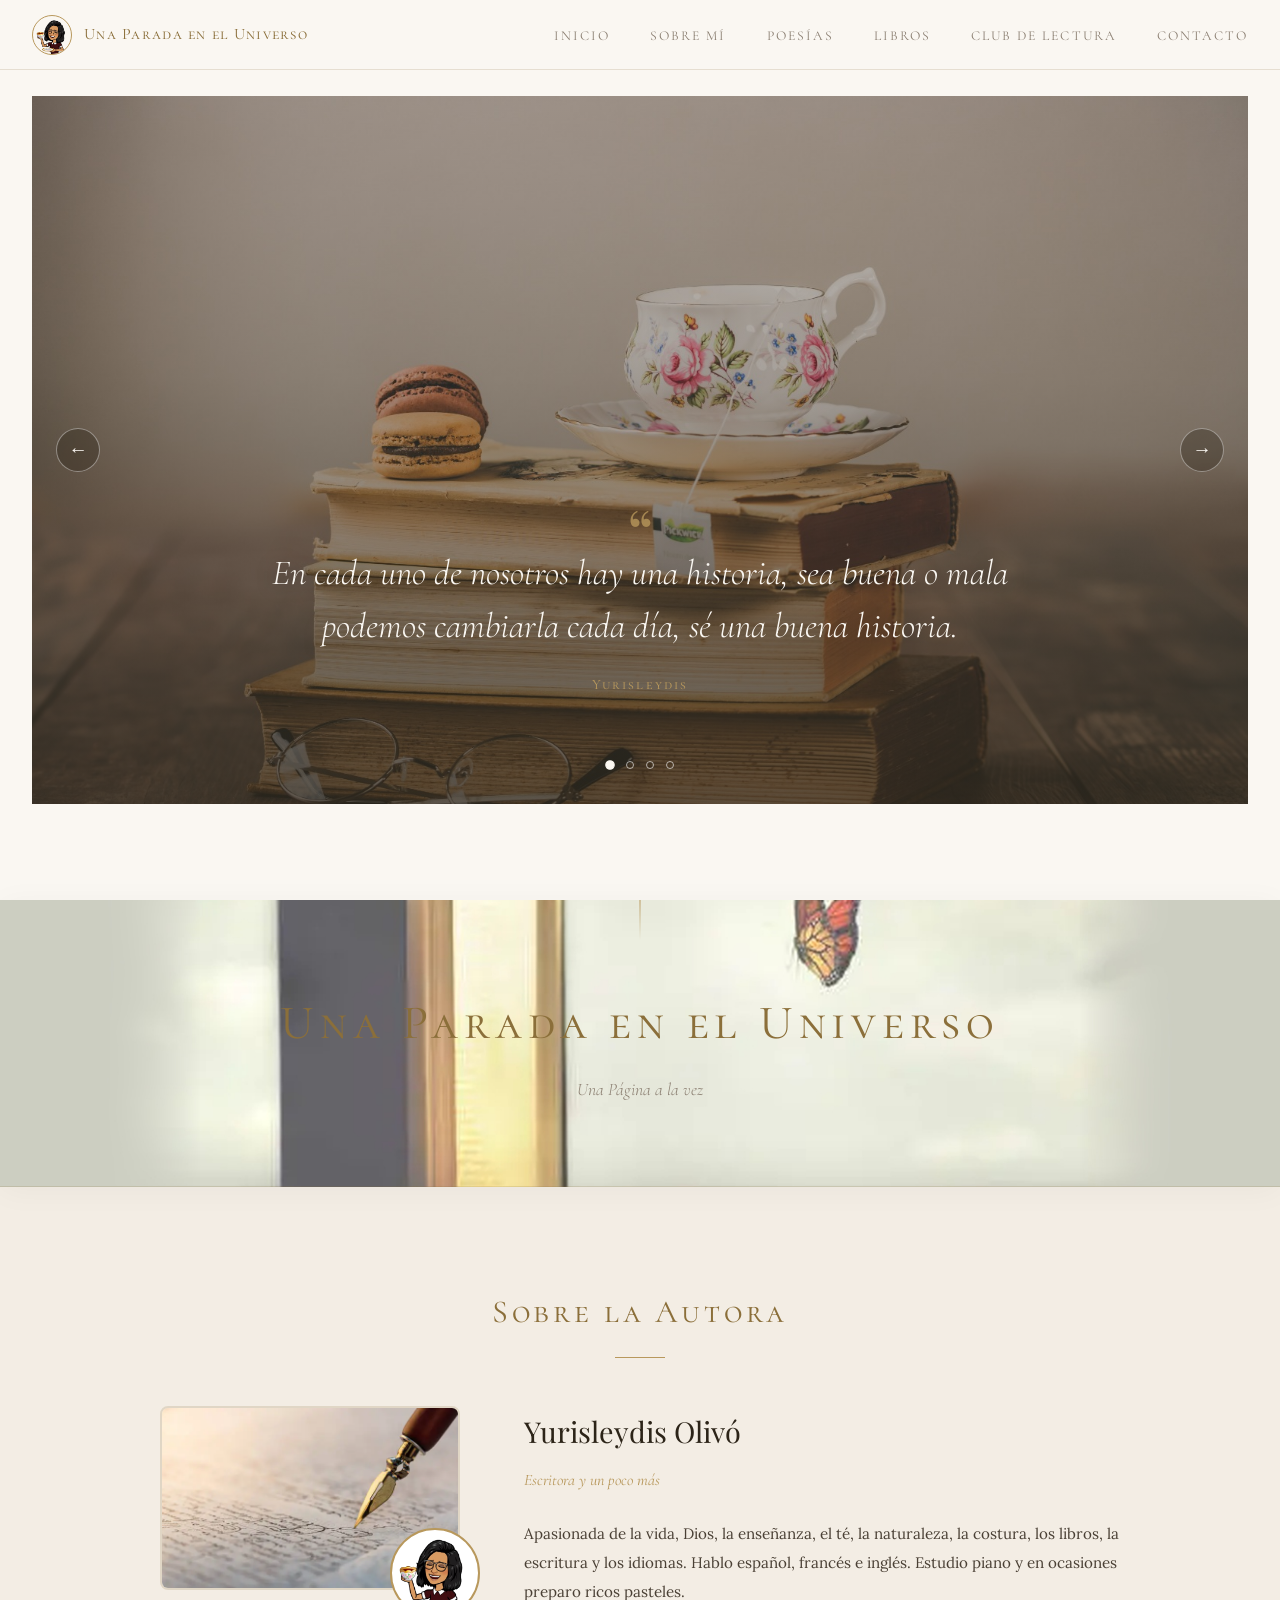
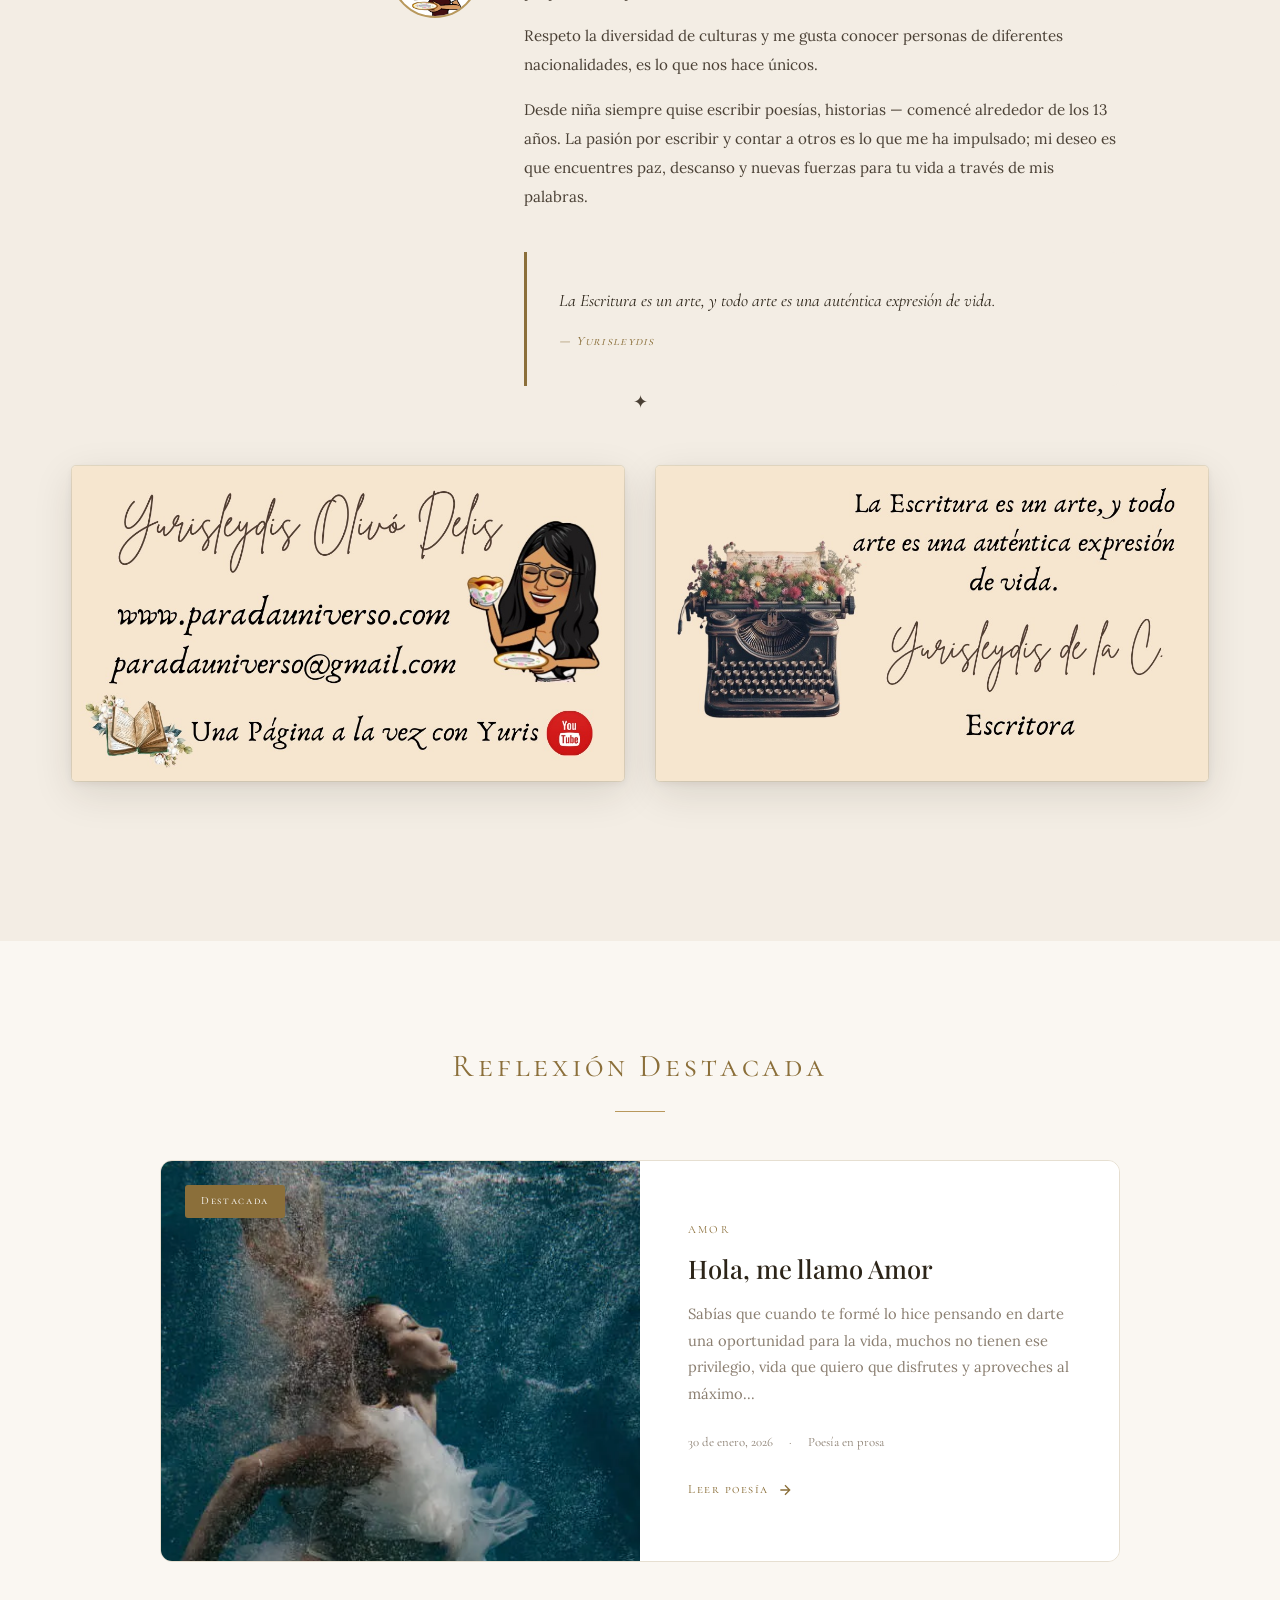
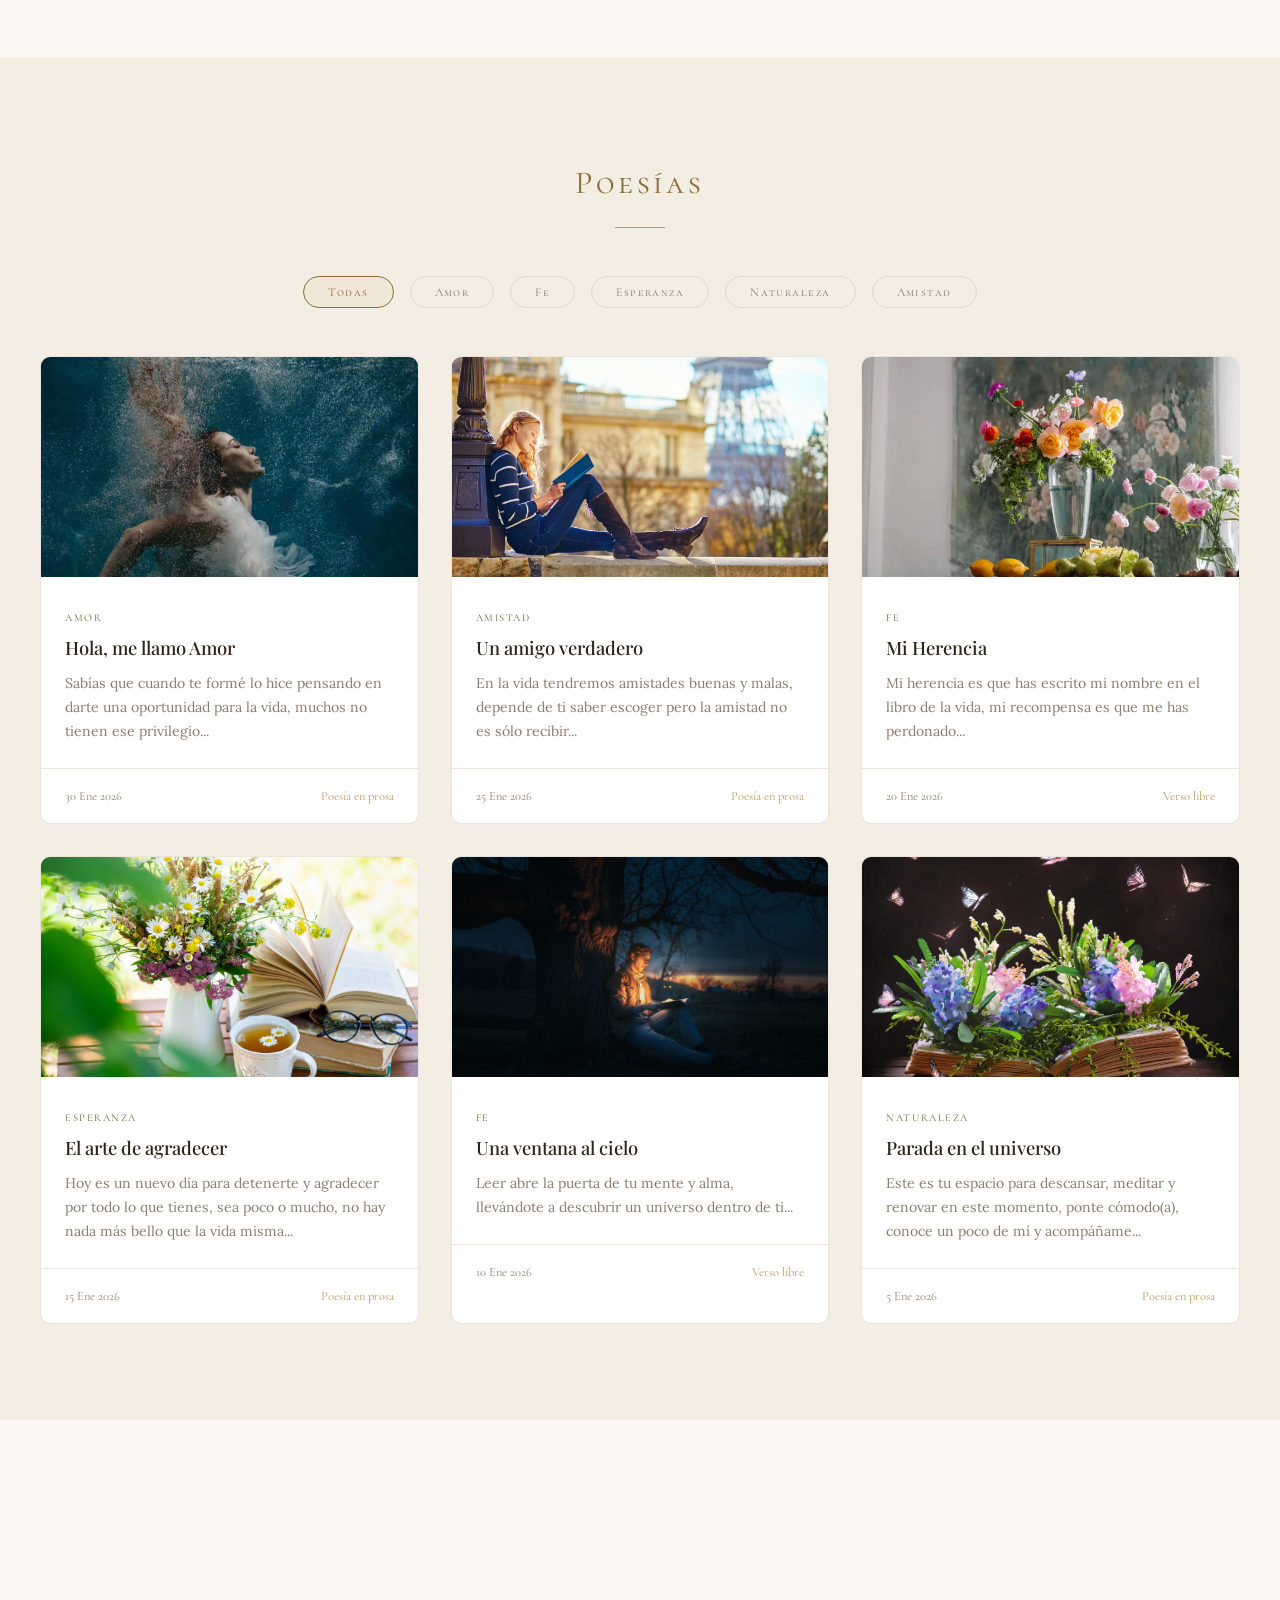
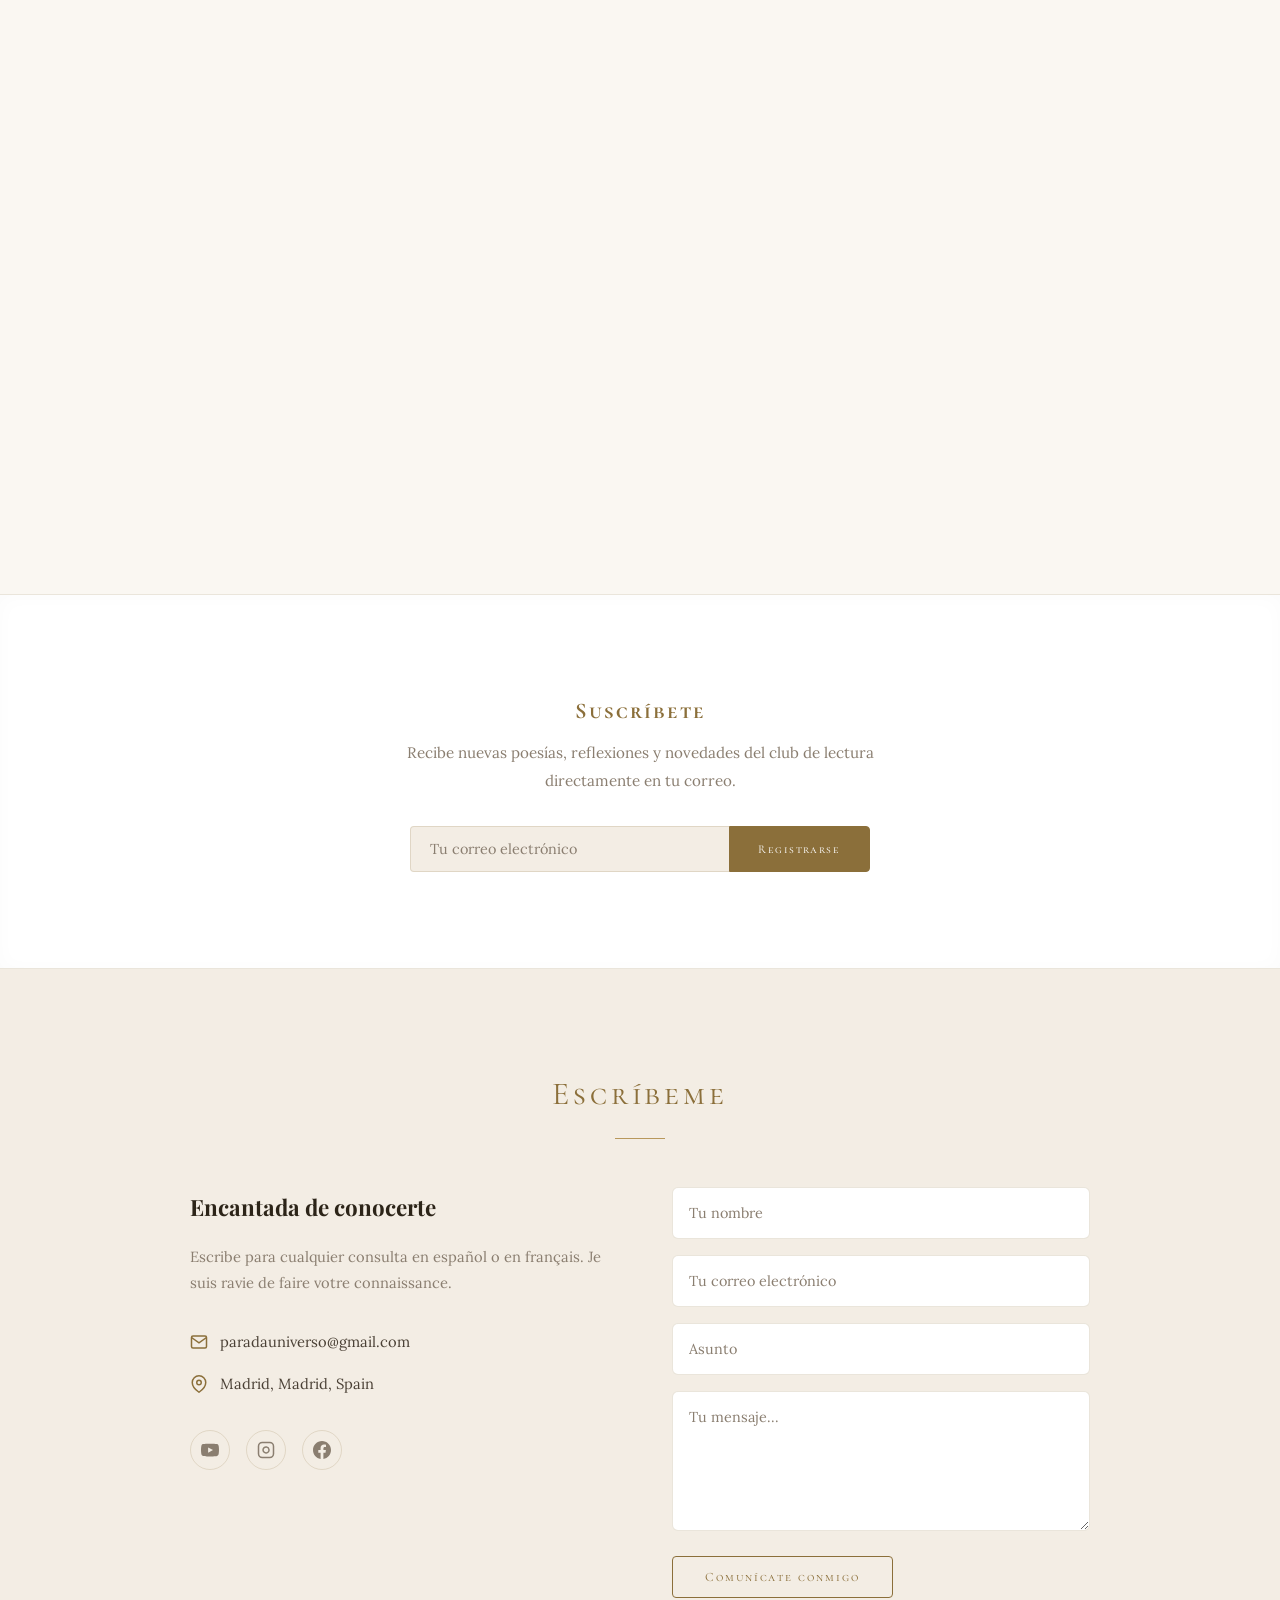
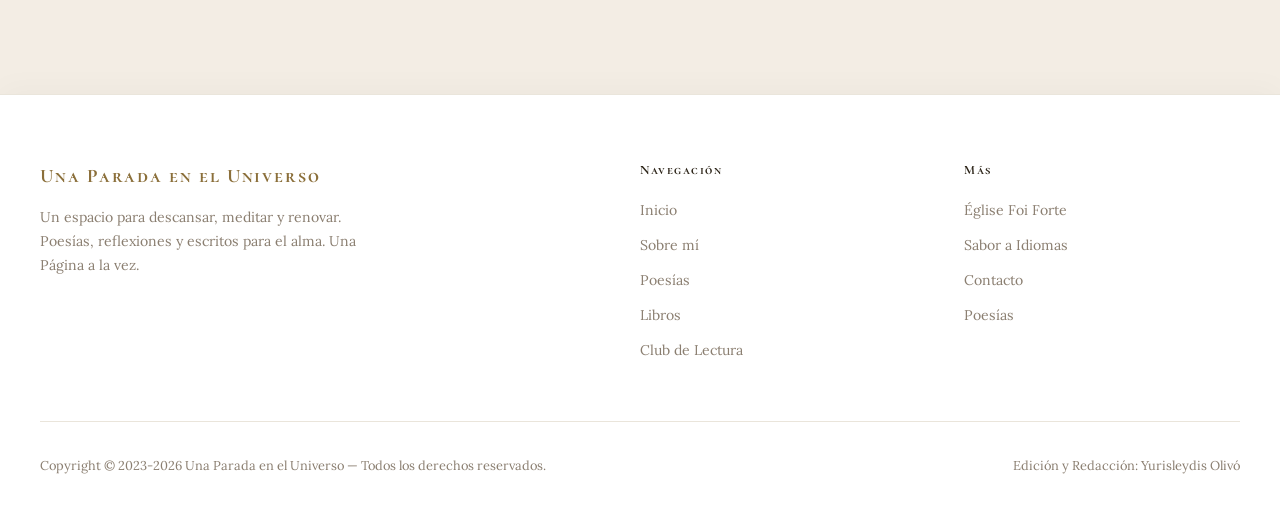
==== commit 0617ceb9: "modificaciones segun whatsap del cliente" ====
--- a/index.html
+++ b/index.html
@@ -15,1565 +15,7 @@
     <link rel="preconnect" href="https://fonts.googleapis.com">
     <link rel="preconnect" href="https://fonts.gstatic.com" crossorigin>
     <link href="https://fonts.googleapis.com/css2?family=Cormorant+Garamond:ital,wght@0,300;0,400;0,500;0,600;0,700;1,300;1,400;1,500&family=Lora:ital,wght@0,400;0,500;0,600;1,400;1,500&family=Playfair+Display:ital,wght@0,400;0,500;0,600;0,700;0,800;1,400;1,500&family=Cormorant+SC:wght@300;400;500;600;700&display=swap" rel="stylesheet">
-
-    <style>
-        :root {
-            --color-bg: #faf7f2;
-            --color-bg-warm: #f3ede4;
-            --color-surface: #ffffff;
-            --color-surface-hover: #f0ebe2;
-            --color-gold: #8b6f3a;
-            --color-gold-light: #a6853f;
-            --color-gold-dim: #b8985c;
-            --color-cream: #2c2418;
-            --color-cream-soft: #3d3328;
-            --color-text: #4a4035;
-            --color-text-muted: #8a7e70;
-            --color-text-dark: #ffffff;
-            --color-olive: #5a6e30;
-            --color-olive-dark: #4a5a2a;
-            --color-border: rgba(139, 111, 58, 0.18);
-            --color-overlay: rgba(250, 247, 242, 0.7);
-            --font-display: 'Playfair Display', serif;
-            --font-heading: 'Cormorant Garamond', serif;
-            --font-heading-sc: 'Cormorant SC', serif;
-            --font-body: 'Lora', serif;
-            --transition-smooth: all 0.4s cubic-bezier(0.25, 0.46, 0.45, 0.94);
-            --transition-fast: all 0.2s ease;
-            --max-width: 1200px;
-            --reading-width: 720px;
-        }
-
-        * { margin: 0; padding: 0; box-sizing: border-box; }
-
-        html {
-            scroll-behavior: smooth;
-            font-size: 16px;
-            scrollbar-width: thin;
-            scrollbar-color: var(--color-gold-dim) var(--color-bg-warm);
-        }
-
-        body {
-            font-family: var(--font-body);
-            background: var(--color-bg);
-            color: var(--color-text);
-            line-height: 1.8;
-            overflow-x: hidden;
-            -webkit-font-smoothing: antialiased;
-        }
-
-        ::-webkit-scrollbar { width: 6px; }
-        ::-webkit-scrollbar-track { background: var(--color-bg-warm); }
-        ::-webkit-scrollbar-thumb { background: var(--color-gold-dim); border-radius: 3px; }
-
-        /* ========== NAV ========== */
-        .nav {
-            position: fixed;
-            top: 0;
-            left: 0;
-            right: 0;
-            z-index: 1000;
-            padding: 0 2rem;
-            height: 70px;
-            display: flex;
-            align-items: center;
-            justify-content: space-between;
-            background: rgba(250, 247, 242, 0.92);
-            backdrop-filter: blur(20px);
-            -webkit-backdrop-filter: blur(20px);
-            border-bottom: 1px solid var(--color-border);
-            transition: var(--transition-smooth);
-        }
-
-        .nav.scrolled {
-            height: 60px;
-            background: rgba(250, 247, 242, 0.97);
-            box-shadow: 0 2px 20px rgba(0,0,0,0.06);
-        }
-
-        .nav-logo {
-            display: flex;
-            align-items: center;
-            gap: 12px;
-            text-decoration: none;
-        }
-
-        .nav-logo-avatar {
-            width: 40px;
-            height: 40px;
-            border-radius: 50%;
-            object-fit: cover;
-            border: 1.5px solid var(--color-gold-dim);
-        }
-
-        .nav-logo-text {
-            font-family: var(--font-heading-sc);
-            font-size: 1rem;
-            color: var(--color-gold);
-            letter-spacing: 0.08em;
-            font-weight: 400;
-        }
-
-        .nav-links {
-            display: flex;
-            list-style: none;
-            gap: 2.5rem;
-            align-items: center;
-        }
-
-        .nav-links a {
-            text-decoration: none;
-            color: var(--color-text-muted);
-            font-family: var(--font-heading-sc);
-            font-size: 0.85rem;
-            letter-spacing: 0.15em;
-            text-transform: uppercase;
-            transition: var(--transition-fast);
-            position: relative;
-        }
-
-        .nav-links a::after {
-            content: '';
-            position: absolute;
-            bottom: -4px;
-            left: 0;
-            width: 0;
-            height: 1px;
-            background: var(--color-gold);
-            transition: width 0.3s ease;
-        }
-
-        .nav-links a:hover { color: var(--color-gold); }
-        .nav-links a:hover::after { width: 100%; }
-
-        .nav-hamburger {
-            display: none;
-            flex-direction: column;
-            gap: 5px;
-            cursor: pointer;
-            padding: 5px;
-            background: none;
-            border: none;
-        }
-
-        .nav-hamburger span {
-            width: 24px;
-            height: 1.5px;
-            background: var(--color-gold);
-            transition: var(--transition-fast);
-        }
-
-        /* ========== HERO / CAROUSEL ========== */
-        .hero {
-            position: relative;
-            height: 100vh;
-            min-height: 600px;
-            overflow: hidden;
-        }
-
-        .carousel {
-            position: relative;
-            width: 100%;
-            height: 100%;
-        }
-
-        .carousel-slide {
-            position: absolute;
-            inset: 0;
-            opacity: 0;
-            transition: opacity 1.2s ease;
-        }
-
-        .carousel-slide.active { opacity: 1; }
-
-        .carousel-slide img {
-            width: 100%;
-            height: 100%;
-            object-fit: cover;
-        }
-
-        .carousel-slide .overlay {
-            position: absolute;
-            inset: 0;
-            background: linear-gradient(
-                to bottom,
-                rgba(44, 36, 24, 0.2) 0%,
-                rgba(44, 36, 24, 0.35) 40%,
-                rgba(44, 36, 24, 0.75) 100%
-            );
-        }
-
-        .carousel-content {
-            position: absolute;
-            bottom: 15%;
-            left: 50%;
-            transform: translateX(-50%);
-            text-align: center;
-            z-index: 5;
-            width: 90%;
-            max-width: 800px;
-        }
-
-        .carousel-content .quote-mark {
-            font-family: var(--font-display);
-            font-size: 4rem;
-            color: var(--color-gold-dim);
-            line-height: 1;
-            margin-bottom: -1rem;
-            opacity: 0.8;
-        }
-
-        .carousel-content .quote-text {
-            font-family: var(--font-heading);
-            font-size: clamp(1.3rem, 3vw, 2.2rem);
-            color: #faf7f2;
-            font-weight: 300;
-            line-height: 1.5;
-            font-style: italic;
-            margin-bottom: 1rem;
-            text-shadow: 0 2px 20px rgba(0,0,0,0.4);
-        }
-
-        .carousel-content .quote-author {
-            font-family: var(--font-heading-sc);
-            font-size: 0.9rem;
-            color: var(--color-gold-dim);
-            letter-spacing: 0.15em;
-        }
-
-        .carousel-dots {
-            position: absolute;
-            bottom: 5%;
-            left: 50%;
-            transform: translateX(-50%);
-            display: flex;
-            gap: 12px;
-            z-index: 5;
-        }
-
-        .carousel-dot {
-            width: 8px;
-            height: 8px;
-            border-radius: 50%;
-            border: 1px solid rgba(255,255,255,0.6);
-            background: transparent;
-            cursor: pointer;
-            transition: var(--transition-fast);
-        }
-
-        .carousel-dot.active {
-            background: #faf7f2;
-            border-color: #faf7f2;
-            transform: scale(1.2);
-        }
-
-        .carousel-arrows {
-            position: absolute;
-            top: 50%;
-            transform: translateY(-50%);
-            width: 100%;
-            display: flex;
-            justify-content: space-between;
-            padding: 0 1.5rem;
-            z-index: 5;
-            pointer-events: none;
-        }
-
-        .carousel-arrow {
-            pointer-events: all;
-            width: 44px;
-            height: 44px;
-            border-radius: 50%;
-            border: 1px solid rgba(255, 255, 255, 0.4);
-            background: rgba(44, 36, 24, 0.35);
-            color: #faf7f2;
-            cursor: pointer;
-            display: flex;
-            align-items: center;
-            justify-content: center;
-            transition: var(--transition-fast);
-            font-size: 1.2rem;
-        }
-
-        .carousel-arrow:hover {
-            background: rgba(184, 152, 92, 0.4);
-            border-color: var(--color-gold-dim);
-        }
-
-        /* ========== SITE TITLE BANNER ========== */
-        .site-banner {
-            position: relative;
-            padding: 5rem 2rem;
-            text-align: center;
-            background: var(--color-surface);
-            border-bottom: 1px solid var(--color-border);
-            box-shadow: 0 4px 30px rgba(0,0,0,0.04);
-        }
-
-        .site-banner::before {
-            content: '';
-            position: absolute;
-            top: 0;
-            left: 50%;
-            transform: translateX(-50%);
-            width: 1px;
-            height: 40px;
-            background: linear-gradient(to bottom, var(--color-gold-dim), transparent);
-        }
-
-        .site-banner h1 {
-            font-family: var(--font-heading-sc);
-            font-size: clamp(1.8rem, 4vw, 3rem);
-            color: var(--color-gold);
-            font-weight: 400;
-            letter-spacing: 0.12em;
-            margin-bottom: 0.5rem;
-        }
-
-        .site-banner .subtitle {
-            font-family: var(--font-heading);
-            font-size: 1.1rem;
-            color: var(--color-text-muted);
-            font-style: italic;
-            font-weight: 300;
-        }
-
-        /* ========== SECTIONS COMMON ========== */
-        section {
-            padding: 6rem 2rem;
-        }
-
-        .section-title {
-            font-family: var(--font-heading-sc);
-            font-size: clamp(1.4rem, 3vw, 2rem);
-            color: var(--color-gold);
-            text-align: center;
-            font-weight: 400;
-            letter-spacing: 0.12em;
-            margin-bottom: 3rem;
-            position: relative;
-        }
-
-        .section-title::after {
-            content: '';
-            display: block;
-            width: 50px;
-            height: 1px;
-            background: var(--color-gold-dim);
-            margin: 1rem auto 0;
-        }
-
-        .container {
-            max-width: var(--max-width);
-            margin: 0 auto;
-        }
-
-        .reading-container {
-            max-width: var(--reading-width);
-            margin: 0 auto;
-        }
-
-        /* ========== ABOUT / SOBRE MÍ ========== */
-        .about {
-            background: var(--color-bg-warm);
-        }
-
-        .about-grid {
-            display: grid;
-            grid-template-columns: 300px 1fr;
-            gap: 4rem;
-            align-items: start;
-            max-width: 960px;
-            margin: 0 auto;
-        }
-
-        .about-image-wrapper {
-            position: relative;
-        }
-
-        .about-avatar {
-            width: 100%;
-            border-radius: 8px;
-            border: 2px solid var(--color-border);
-        }
-
-        .about-caricature {
-            position: absolute;
-            bottom: -20px;
-            right: -20px;
-            width: 90px;
-            height: 90px;
-            border-radius: 50%;
-            border: 2px solid var(--color-gold-dim);
-            background: var(--color-surface);
-            object-fit: cover;
-        }
-
-        .about-text h3 {
-            font-family: var(--font-display);
-            font-size: 1.8rem;
-            color: var(--color-cream);
-            font-weight: 400;
-            margin-bottom: 0.5rem;
-        }
-
-        .about-text .tagline {
-            font-family: var(--font-heading);
-            font-size: 1rem;
-            color: var(--color-gold-dim);
-            font-style: italic;
-            margin-bottom: 1.5rem;
-        }
-
-        .about-text p {
-            color: var(--color-text);
-            margin-bottom: 1rem;
-            font-size: 0.95rem;
-            line-height: 1.9;
-        }
-
-        .about-passions {
-            display: flex;
-            flex-wrap: wrap;
-            gap: 0.5rem;
-            margin-top: 1.5rem;
-        }
-
-        .about-passions span {
-            padding: 0.35rem 1rem;
-            border: 1px solid var(--color-border);
-            border-radius: 20px;
-            font-family: var(--font-heading-sc);
-            font-size: 0.75rem;
-            color: var(--color-text-muted);
-            letter-spacing: 0.1em;
-        }
-
-        .about-quote-block {
-            margin-top: 2.5rem;
-            padding: 2rem;
-            background: var(--color-bg-warm);
-            border-left: 3px solid var(--color-gold);
-            border-radius: 0 8px 8px 0;
-        }
-
-        .about-quote-block p {
-            font-family: var(--font-heading);
-            font-style: italic;
-            color: var(--color-cream);
-            font-size: 1.1rem;
-            margin-bottom: 0.5rem;
-        }
-
-        .about-quote-block cite {
-            font-family: var(--font-heading-sc);
-            font-size: 0.8rem;
-            color: var(--color-gold);
-            letter-spacing: 0.1em;
-        }
-
-        /* ========== FEATURED POST ========== */
-        .featured {
-            background: var(--color-bg);
-        }
-
-        .featured-card {
-            position: relative;
-            max-width: 960px;
-            margin: 0 auto;
-            display: grid;
-            grid-template-columns: 1fr 1fr;
-            border-radius: 12px;
-            overflow: hidden;
-            border: 1px solid var(--color-border);
-            transition: var(--transition-smooth);
-        }
-
-        .featured-card:hover {
-            border-color: var(--color-gold-dim);
-            transform: translateY(-3px);
-            box-shadow: 0 20px 60px rgba(0,0,0,0.1);
-        }
-
-        .featured-badge {
-            position: absolute;
-            top: 1.5rem;
-            left: 1.5rem;
-            z-index: 3;
-            padding: 0.4rem 1rem;
-            background: var(--color-gold);
-            color: #ffffff;
-            font-family: var(--font-heading-sc);
-            font-size: 0.7rem;
-            letter-spacing: 0.15em;
-            border-radius: 3px;
-        }
-
-        .featured-img {
-            height: 100%;
-            min-height: 400px;
-        }
-
-        .featured-img img {
-            width: 100%;
-            height: 100%;
-            object-fit: cover;
-        }
-
-        .featured-body {
-            padding: 3rem;
-            display: flex;
-            flex-direction: column;
-            justify-content: center;
-            background: var(--color-surface);
-        }
-
-        .featured-body .category {
-            font-family: var(--font-heading-sc);
-            font-size: 0.7rem;
-            color: var(--color-gold);
-            letter-spacing: 0.2em;
-            text-transform: uppercase;
-            margin-bottom: 0.75rem;
-        }
-
-        .featured-body h3 {
-            font-family: var(--font-display);
-            font-size: 1.6rem;
-            color: var(--color-cream);
-            font-weight: 500;
-            line-height: 1.3;
-            margin-bottom: 1rem;
-        }
-
-        .featured-body .excerpt {
-            color: var(--color-text-muted);
-            font-size: 0.92rem;
-            line-height: 1.8;
-            margin-bottom: 1.5rem;
-        }
-
-        .featured-body .meta {
-            display: flex;
-            align-items: center;
-            gap: 1rem;
-            font-size: 0.8rem;
-            color: var(--color-text-muted);
-            font-family: var(--font-heading);
-        }
-
-        .read-more-link {
-            display: inline-flex;
-            align-items: center;
-            gap: 0.5rem;
-            color: var(--color-gold);
-            text-decoration: none;
-            font-family: var(--font-heading-sc);
-            font-size: 0.8rem;
-            letter-spacing: 0.12em;
-            margin-top: 1.5rem;
-            transition: var(--transition-fast);
-        }
-
-        .read-more-link:hover { gap: 0.8rem; }
-
-        .read-more-link svg {
-            width: 16px;
-            height: 16px;
-            transition: transform 0.3s ease;
-        }
-
-        .read-more-link:hover svg { transform: translateX(3px); }
-
-        /* ========== BLOG GRID ========== */
-        .blog-section {
-            background: var(--color-bg-warm);
-        }
-
-        .blog-filters {
-            display: flex;
-            justify-content: center;
-            gap: 1rem;
-            margin-bottom: 3rem;
-            flex-wrap: wrap;
-        }
-
-        .blog-filter-btn {
-            padding: 0.5rem 1.5rem;
-            border: 1px solid var(--color-border);
-            background: transparent;
-            color: var(--color-text-muted);
-            font-family: var(--font-heading-sc);
-            font-size: 0.75rem;
-            letter-spacing: 0.12em;
-            cursor: pointer;
-            border-radius: 25px;
-            transition: var(--transition-fast);
-        }
-
-        .blog-filter-btn:hover,
-        .blog-filter-btn.active {
-            border-color: var(--color-gold);
-            color: var(--color-gold);
-            background: rgba(196, 163, 90, 0.08);
-        }
-
-        .blog-grid {
-            display: grid;
-            grid-template-columns: repeat(3, 1fr);
-            gap: 2rem;
-            max-width: var(--max-width);
-            margin: 0 auto;
-        }
-
-        .blog-card {
-            border-radius: 10px;
-            overflow: hidden;
-            border: 1px solid var(--color-border);
-            background: var(--color-surface);
-            transition: var(--transition-smooth);
-            cursor: pointer;
-        }
-
-        .blog-card:hover {
-            transform: translateY(-5px);
-            box-shadow: 0 15px 50px rgba(0,0,0,0.1);
-            border-color: var(--color-gold-dim);
-        }
-
-        .blog-card-img {
-            height: 220px;
-            overflow: hidden;
-        }
-
-        .blog-card-img img {
-            width: 100%;
-            height: 100%;
-            object-fit: cover;
-            transition: transform 0.6s ease;
-        }
-
-        .blog-card:hover .blog-card-img img {
-            transform: scale(1.05);
-        }
-
-        .blog-card-body {
-            padding: 1.5rem;
-        }
-
-        .blog-card-body .tag {
-            display: inline-block;
-            font-family: var(--font-heading-sc);
-            font-size: 0.65rem;
-            letter-spacing: 0.15em;
-            color: var(--color-olive);
-            text-transform: uppercase;
-            margin-bottom: 0.5rem;
-        }
-
-        .blog-card-body h4 {
-            font-family: var(--font-display);
-            font-size: 1.15rem;
-            color: var(--color-cream);
-            font-weight: 500;
-            line-height: 1.3;
-            margin-bottom: 0.75rem;
-        }
-
-        .blog-card-body .preview {
-            font-size: 0.88rem;
-            color: var(--color-text-muted);
-            line-height: 1.7;
-            display: -webkit-box;
-            -webkit-line-clamp: 3;
-            -webkit-box-orient: vertical;
-            overflow: hidden;
-        }
-
-        .blog-card-footer {
-            padding: 1rem 1.5rem;
-            border-top: 1px solid var(--color-border);
-            display: flex;
-            justify-content: space-between;
-            align-items: center;
-            font-size: 0.78rem;
-            color: var(--color-text-muted);
-            font-family: var(--font-heading);
-        }
-
-        .blog-card-footer .read-time {
-            color: var(--color-gold-dim);
-        }
-
-        /* ========== ARTICLE PAGE ========== */
-        .article-page {
-            background: var(--color-bg);
-            display: none;
-        }
-
-        .article-page.active { display: block; }
-
-        .article-hero {
-            position: relative;
-            height: 50vh;
-            min-height: 350px;
-            overflow: hidden;
-        }
-
-        .article-hero img {
-            width: 100%;
-            height: 100%;
-            object-fit: cover;
-        }
-
-        .article-hero .overlay {
-            position: absolute;
-            inset: 0;
-            background: linear-gradient(to bottom, transparent 30%, var(--color-bg) 100%);
-        }
-
-        .article-header {
-            max-width: var(--reading-width);
-            margin: -4rem auto 0;
-            position: relative;
-            z-index: 2;
-            padding: 0 2rem;
-        }
-
-        .article-header .category {
-            font-family: var(--font-heading-sc);
-            font-size: 0.7rem;
-            color: var(--color-gold);
-            letter-spacing: 0.2em;
-            text-transform: uppercase;
-            margin-bottom: 1rem;
-        }
-
-        .article-header h1 {
-            font-family: var(--font-display);
-            font-size: clamp(2rem, 4vw, 3rem);
-            color: var(--color-cream);
-            font-weight: 500;
-            line-height: 1.2;
-            margin-bottom: 1.5rem;
-        }
-
-        .article-meta {
-            display: flex;
-            align-items: center;
-            gap: 1.5rem;
-            color: var(--color-text-muted);
-            font-family: var(--font-heading);
-            font-size: 0.9rem;
-            padding-bottom: 2rem;
-            border-bottom: 1px solid var(--color-border);
-        }
-
-        .article-content {
-            max-width: var(--reading-width);
-            margin: 3rem auto;
-            padding: 0 2rem;
-        }
-
-        .article-content p {
-            margin-bottom: 1.5rem;
-            font-size: 1.05rem;
-            line-height: 2;
-            color: var(--color-text);
-        }
-
-        .article-content blockquote {
-            margin: 2rem 0;
-            padding: 1.5rem 2rem;
-            border-left: 3px solid var(--color-gold);
-            background: var(--color-bg-warm);
-            border-radius: 0 8px 8px 0;
-            font-family: var(--font-heading);
-            font-style: italic;
-            font-size: 1.15rem;
-            color: var(--color-cream-soft);
-        }
-
-        .article-tags {
-            display: flex;
-            gap: 0.5rem;
-            flex-wrap: wrap;
-            margin-top: 3rem;
-            padding-top: 2rem;
-            border-top: 1px solid var(--color-border);
-        }
-
-        .article-tags span {
-            padding: 0.3rem 0.8rem;
-            border: 1px solid var(--color-border);
-            border-radius: 15px;
-            font-size: 0.75rem;
-            color: var(--color-text-muted);
-            font-family: var(--font-heading-sc);
-            letter-spacing: 0.08em;
-        }
-
-        /* ========== COMMENTS ========== */
-        .comments-section {
-            max-width: var(--reading-width);
-            margin: 0 auto;
-            padding: 3rem 2rem 4rem;
-        }
-
-        .comments-section h3 {
-            font-family: var(--font-heading-sc);
-            font-size: 1.2rem;
-            color: var(--color-gold);
-            letter-spacing: 0.1em;
-            margin-bottom: 2rem;
-        }
-
-        .comment {
-            padding: 1.5rem;
-            background: var(--color-surface);
-            border-radius: 8px;
-            margin-bottom: 1rem;
-            border: 1px solid var(--color-border);
-        }
-
-        .comment-header {
-            display: flex;
-            justify-content: space-between;
-            margin-bottom: 0.75rem;
-        }
-
-        .comment-author {
-            font-family: var(--font-display);
-            font-weight: 500;
-            color: var(--color-cream);
-            font-size: 0.95rem;
-        }
-
-        .comment-date {
-            font-size: 0.8rem;
-            color: var(--color-text-muted);
-            font-family: var(--font-heading);
-        }
-
-        .comment p {
-            font-size: 0.9rem;
-            color: var(--color-text);
-            line-height: 1.7;
-        }
-
-        .comment-form {
-            margin-top: 2rem;
-        }
-
-        .comment-form textarea,
-        .comment-form input {
-            width: 100%;
-            padding: 1rem;
-            background: var(--color-surface);
-            border: 1px solid var(--color-border);
-            border-radius: 8px;
-            color: var(--color-text);
-            font-family: var(--font-body);
-            font-size: 0.9rem;
-            margin-bottom: 1rem;
-            transition: var(--transition-fast);
-            outline: none;
-        }
-
-        .comment-form textarea { min-height: 120px; resize: vertical; }
-
-        .comment-form textarea:focus,
-        .comment-form input:focus {
-            border-color: var(--color-gold-dim);
-        }
-
-        .comment-form input::placeholder,
-        .comment-form textarea::placeholder {
-            color: var(--color-text-muted);
-        }
-
-        .btn-submit {
-            padding: 0.75rem 2rem;
-            background: transparent;
-            border: 1px solid var(--color-gold);
-            color: var(--color-gold);
-            font-family: var(--font-heading-sc);
-            font-size: 0.8rem;
-            letter-spacing: 0.15em;
-            cursor: pointer;
-            border-radius: 4px;
-            transition: var(--transition-fast);
-        }
-
-        .btn-submit:hover {
-            background: var(--color-gold);
-            color: #ffffff;
-        }
-
-        /* ========== CLUB DE LECTURA ========== */
-        .club-section {
-            background: var(--color-bg);
-            position: relative;
-        }
-
-        .club-card {
-            max-width: 800px;
-            margin: 0 auto;
-            display: grid;
-            grid-template-columns: 250px 1fr;
-            border: 1px solid var(--color-border);
-            border-radius: 12px;
-            overflow: hidden;
-            background: var(--color-surface);
-        }
-
-        .club-card-img {
-            overflow: hidden;
-        }
-
-        .club-card-img img {
-            width: 100%;
-            height: 100%;
-            object-fit: cover;
-        }
-
-        .club-card-body {
-            padding: 2.5rem;
-        }
-
-        .club-card-body h3 {
-            font-family: var(--font-display);
-            font-size: 1.4rem;
-            color: var(--color-cream);
-            margin-bottom: 1rem;
-        }
-
-        .club-card-body p {
-            font-size: 0.92rem;
-            color: var(--color-text-muted);
-            margin-bottom: 1rem;
-            line-height: 1.8;
-        }
-
-        .club-details {
-            display: flex;
-            flex-wrap: wrap;
-            gap: 1.5rem;
-            margin-top: 1.5rem;
-        }
-
-        .club-detail {
-            display: flex;
-            align-items: center;
-            gap: 0.5rem;
-            font-family: var(--font-heading);
-            font-size: 0.85rem;
-            color: var(--color-text);
-        }
-
-        .club-detail svg {
-            width: 16px;
-            height: 16px;
-            color: var(--color-gold);
-        }
-
-        .club-join-btn {
-            display: inline-block;
-            margin-top: 1.5rem;
-            padding: 0.7rem 2rem;
-            border: 1px solid var(--color-gold);
-            color: var(--color-gold);
-            text-decoration: none;
-            font-family: var(--font-heading-sc);
-            font-size: 0.8rem;
-            letter-spacing: 0.12em;
-            border-radius: 4px;
-            transition: var(--transition-fast);
-        }
-
-        .club-join-btn:hover {
-            background: var(--color-gold);
-            color: #ffffff;
-        }
-
-        /* ========== LIBROS ========== */
-        .books-section {
-            background: var(--color-bg);
-        }
-
-        .books-intro {
-            text-align: center;
-            max-width: 600px;
-            margin: 0 auto 3rem;
-            color: var(--color-text-muted);
-            font-size: 0.95rem;
-        }
-
-        .books-grid {
-            display: grid;
-            grid-template-columns: repeat(3, 1fr);
-            gap: 2.5rem;
-            max-width: 960px;
-            margin: 0 auto;
-        }
-
-        .book-card {
-            text-align: center;
-            transition: var(--transition-smooth);
-        }
-
-        .book-card:hover {
-            transform: translateY(-6px);
-        }
-
-        .book-cover-wrapper {
-            position: relative;
-            width: 200px;
-            height: 290px;
-            margin: 0 auto 1.5rem;
-            border-radius: 4px;
-            overflow: hidden;
-            box-shadow: 8px 8px 30px rgba(0,0,0,0.12), -2px 0 8px rgba(0,0,0,0.06);
-            transition: var(--transition-smooth);
-        }
-
-        .book-card:hover .book-cover-wrapper {
-            box-shadow: 12px 12px 40px rgba(0,0,0,0.18), -2px 0 12px rgba(0,0,0,0.08);
-        }
-
-        .book-cover-wrapper img {
-            width: 100%;
-            height: 100%;
-            object-fit: cover;
-        }
-
-        .book-cover-wrapper .book-spine {
-            position: absolute;
-            left: 0;
-            top: 0;
-            bottom: 0;
-            width: 4px;
-            background: linear-gradient(to right, rgba(0,0,0,0.15), transparent);
-        }
-
-        .book-badge {
-            position: absolute;
-            top: 12px;
-            right: 12px;
-            padding: 0.25rem 0.7rem;
-            background: var(--color-gold);
-            color: #ffffff;
-            font-family: var(--font-heading-sc);
-            font-size: 0.6rem;
-            letter-spacing: 0.1em;
-            border-radius: 3px;
-        }
-
-        .book-card h4 {
-            font-family: var(--font-display);
-            font-size: 1.15rem;
-            color: var(--color-cream);
-            font-weight: 500;
-            margin-bottom: 0.3rem;
-        }
-
-        .book-card .book-genre {
-            font-family: var(--font-heading-sc);
-            font-size: 0.7rem;
-            color: var(--color-gold);
-            letter-spacing: 0.12em;
-            margin-bottom: 0.75rem;
-        }
-
-        .book-card .book-desc {
-            font-size: 0.88rem;
-            color: var(--color-text-muted);
-            line-height: 1.7;
-            max-width: 260px;
-            margin: 0 auto;
-        }
-
-        .book-status {
-            display: inline-flex;
-            align-items: center;
-            gap: 0.4rem;
-            margin-top: 1rem;
-            padding: 0.35rem 1rem;
-            border: 1px solid var(--color-border);
-            border-radius: 20px;
-            font-family: var(--font-heading-sc);
-            font-size: 0.7rem;
-            color: var(--color-text-muted);
-            letter-spacing: 0.08em;
-        }
-
-        .book-status .dot {
-            width: 6px;
-            height: 6px;
-            border-radius: 50%;
-            background: var(--color-olive);
-        }
-
-        .book-status .dot.upcoming {
-            background: var(--color-gold);
-        }
-
-        .books-cta {
-            text-align: center;
-            margin-top: 3rem;
-        }
-
-        .books-cta p {
-            color: var(--color-text-muted);
-            font-size: 0.92rem;
-            margin-bottom: 1rem;
-        }
-
-        @media (max-width: 768px) {
-            .books-grid {
-                grid-template-columns: 1fr;
-                max-width: 300px;
-            }
-        }
-
-        @media (max-width: 1024px) and (min-width: 769px) {
-            .books-grid {
-                grid-template-columns: repeat(2, 1fr);
-            }
-        }
-
-        /* ========== NEWSLETTER ========== */
-        .newsletter {
-            background: var(--color-surface);
-            text-align: center;
-            border-top: 1px solid var(--color-border);
-            border-bottom: 1px solid var(--color-border);
-            box-shadow: inset 0 2px 20px rgba(0,0,0,0.02);
-        }
-
-        .newsletter h3 {
-            font-family: var(--font-heading-sc);
-            font-size: 1.4rem;
-            color: var(--color-gold);
-            letter-spacing: 0.1em;
-            margin-bottom: 0.5rem;
-        }
-
-        .newsletter p {
-            color: var(--color-text-muted);
-            font-size: 0.95rem;
-            max-width: 500px;
-            margin: 0 auto 2rem;
-        }
-
-        .newsletter-form {
-            display: flex;
-            gap: 0;
-            max-width: 460px;
-            margin: 0 auto;
-        }
-
-        .newsletter-form input {
-            flex: 1;
-            padding: 0.8rem 1.2rem;
-            background: var(--color-bg-warm);
-            border: 1px solid var(--color-border);
-            border-right: none;
-            border-radius: 4px 0 0 4px;
-            color: var(--color-text);
-            font-family: var(--font-body);
-            font-size: 0.9rem;
-            outline: none;
-        }
-
-        .newsletter-form input:focus { border-color: var(--color-gold-dim); }
-
-        .newsletter-form input::placeholder { color: var(--color-text-muted); }
-
-        .newsletter-form button {
-            padding: 0.8rem 1.8rem;
-            border: 1px solid var(--color-gold);
-            background: var(--color-gold);
-            color: #ffffff;
-            font-family: var(--font-heading-sc);
-            font-size: 0.75rem;
-            letter-spacing: 0.12em;
-            cursor: pointer;
-            border-radius: 0 4px 4px 0;
-            transition: var(--transition-fast);
-            white-space: nowrap;
-        }
-
-        .newsletter-form button:hover {
-            background: var(--color-gold-light);
-            border-color: var(--color-gold-light);
-        }
-
-        /* ========== CONTACT ========== */
-        .contact-section {
-            background: var(--color-bg-warm);
-        }
-
-        .contact-grid {
-            display: grid;
-            grid-template-columns: 1fr 1fr;
-            gap: 4rem;
-            max-width: 900px;
-            margin: 0 auto;
-        }
-
-        .contact-info h3 {
-            font-family: var(--font-display);
-            font-size: 1.4rem;
-            color: var(--color-cream);
-            margin-bottom: 1rem;
-        }
-
-        .contact-info p {
-            font-size: 0.92rem;
-            color: var(--color-text-muted);
-            margin-bottom: 2rem;
-            line-height: 1.8;
-        }
-
-        .contact-detail {
-            display: flex;
-            align-items: center;
-            gap: 0.75rem;
-            margin-bottom: 1rem;
-            color: var(--color-text);
-            font-size: 0.92rem;
-        }
-
-        .contact-detail svg {
-            width: 18px;
-            height: 18px;
-            color: var(--color-gold);
-            flex-shrink: 0;
-        }
-
-        .contact-social {
-            display: flex;
-            gap: 1rem;
-            margin-top: 2rem;
-        }
-
-        .contact-social a {
-            width: 40px;
-            height: 40px;
-            border-radius: 50%;
-            border: 1px solid var(--color-border);
-            display: flex;
-            align-items: center;
-            justify-content: center;
-            color: var(--color-text-muted);
-            transition: var(--transition-fast);
-            text-decoration: none;
-        }
-
-        .contact-social a:hover {
-            border-color: var(--color-gold);
-            color: var(--color-gold);
-            background: rgba(196, 163, 90, 0.08);
-        }
-
-        .contact-form input,
-        .contact-form textarea {
-            width: 100%;
-            padding: 1rem;
-            background: var(--color-surface);
-            border: 1px solid var(--color-border);
-            border-radius: 6px;
-            color: var(--color-text);
-            font-family: var(--font-body);
-            font-size: 0.9rem;
-            margin-bottom: 1rem;
-            outline: none;
-            transition: var(--transition-fast);
-        }
-
-        .contact-form textarea { min-height: 140px; resize: vertical; }
-
-        .contact-form input:focus,
-        .contact-form textarea:focus { border-color: var(--color-gold-dim); }
-
-        .contact-form input::placeholder,
-        .contact-form textarea::placeholder { color: var(--color-text-muted); }
-
-        /* ========== FOOTER ========== */
-        .footer {
-            background: var(--color-surface);
-            padding: 4rem 2rem 2rem;
-            border-top: 1px solid var(--color-border);
-            box-shadow: 0 -4px 30px rgba(0,0,0,0.03);
-        }
-
-        .footer-inner {
-            max-width: var(--max-width);
-            margin: 0 auto;
-            display: grid;
-            grid-template-columns: 2fr 1fr 1fr;
-            gap: 3rem;
-        }
-
-        .footer-brand h4 {
-            font-family: var(--font-heading-sc);
-            font-size: 1.2rem;
-            color: var(--color-gold);
-            letter-spacing: 0.1em;
-            margin-bottom: 0.75rem;
-        }
-
-        .footer-brand p {
-            font-size: 0.88rem;
-            color: var(--color-text-muted);
-            line-height: 1.7;
-            max-width: 350px;
-        }
-
-        .footer-col h5 {
-            font-family: var(--font-heading-sc);
-            font-size: 0.8rem;
-            color: var(--color-cream);
-            letter-spacing: 0.12em;
-            margin-bottom: 1rem;
-        }
-
-        .footer-col a {
-            display: block;
-            color: var(--color-text-muted);
-            text-decoration: none;
-            font-size: 0.88rem;
-            margin-bottom: 0.6rem;
-            transition: var(--transition-fast);
-        }
-
-        .footer-col a:hover { color: var(--color-gold); }
-
-        .footer-bottom {
-            max-width: var(--max-width);
-            margin: 3rem auto 0;
-            padding-top: 2rem;
-            border-top: 1px solid var(--color-border);
-            display: flex;
-            justify-content: space-between;
-            align-items: center;
-            flex-wrap: wrap;
-            gap: 1rem;
-        }
-
-        .footer-bottom p {
-            font-size: 0.8rem;
-            color: var(--color-text-muted);
-        }
-
-        .footer-bottom-links {
-            display: flex;
-            gap: 1.5rem;
-        }
-
-        .footer-bottom-links a {
-            font-size: 0.8rem;
-            color: var(--color-text-muted);
-            text-decoration: none;
-            transition: var(--transition-fast);
-        }
-
-        .footer-bottom-links a:hover { color: var(--color-gold); }
-
-        /* ========== BACK TO TOP ========== */
-        .back-to-top {
-            position: fixed;
-            bottom: 2rem;
-            right: 2rem;
-            width: 44px;
-            height: 44px;
-            border-radius: 50%;
-            border: 1px solid var(--color-gold);
-            background: rgba(255, 255, 255, 0.9);
-            backdrop-filter: blur(10px);
-            color: var(--color-gold);
-            cursor: pointer;
-            display: flex;
-            align-items: center;
-            justify-content: center;
-            opacity: 0;
-            pointer-events: none;
-            transition: var(--transition-smooth);
-            z-index: 999;
-            box-shadow: 0 4px 15px rgba(0,0,0,0.08);
-        }
-
-        .back-to-top.visible {
-            opacity: 1;
-            pointer-events: all;
-        }
-
-        .back-to-top:hover {
-            background: var(--color-gold);
-            color: #fff;
-        }
-
-        /* ========== SCROLL ANIMATIONS ========== */
-        .reveal {
-            opacity: 0;
-            transform: translateY(30px);
-            transition: opacity 0.8s ease, transform 0.8s ease;
-        }
-
-        .reveal.visible {
-            opacity: 1;
-            transform: translateY(0);
-        }
-
-        /* ========== MOBILE NAV ========== */
-        .mobile-nav {
-            display: none;
-            position: fixed;
-            inset: 0;
-            background: rgba(250, 247, 242, 0.97);
-            backdrop-filter: blur(20px);
-            z-index: 999;
-            flex-direction: column;
-            align-items: center;
-            justify-content: center;
-            gap: 2rem;
-        }
-
-        .mobile-nav.open { display: flex; }
-
-        .mobile-nav a {
-            font-family: var(--font-heading-sc);
-            font-size: 1.2rem;
-            color: var(--color-cream);
-            text-decoration: none;
-            letter-spacing: 0.15em;
-            transition: var(--transition-fast);
-        }
-
-        .mobile-nav a:hover { color: var(--color-gold); }
-
-        .mobile-nav-close {
-            position: absolute;
-            top: 1.5rem;
-            right: 1.5rem;
-            background: none;
-            border: none;
-            color: var(--color-gold);
-            font-size: 1.8rem;
-            cursor: pointer;
-        }
-
-        /* ========== LOADING SCREEN ========== */
-        .loading-screen {
-            position: fixed;
-            inset: 0;
-            background: var(--color-bg);
-            z-index: 10000;
-            display: flex;
-            align-items: center;
-            justify-content: center;
-            flex-direction: column;
-            gap: 1.5rem;
-            transition: opacity 0.6s ease;
-        }
-
-        .loading-screen.hidden {
-            opacity: 0;
-            pointer-events: none;
-        }
-
-        .loading-title {
-            font-family: var(--font-heading-sc);
-            font-size: 1.2rem;
-            color: var(--color-gold);
-            letter-spacing: 0.2em;
-        }
-
-        .loading-bar {
-            width: 120px;
-            height: 1px;
-            background: var(--color-border);
-            position: relative;
-            overflow: hidden;
-        }
-
-        .loading-bar::after {
-            content: '';
-            position: absolute;
-            left: -40px;
-            top: 0;
-            width: 40px;
-            height: 100%;
-            background: var(--color-gold);
-            animation: loadingSlide 1s ease-in-out infinite;
-        }
-
-        @keyframes loadingSlide {
-            0% { left: -40px; }
-            100% { left: 120px; }
-        }
-
-        /* ========== RESPONSIVE ========== */
-        @media (max-width: 1024px) {
-            .blog-grid { grid-template-columns: repeat(2, 1fr); }
-            .footer-inner { grid-template-columns: 1fr 1fr; }
-        }
-
-        @media (max-width: 768px) {
-            .nav-links { display: none; }
-            .nav-hamburger { display: flex; }
-            
-            .about-grid {
-                grid-template-columns: 1fr;
-                gap: 2rem;
-                text-align: center;
-            }
-
-            .about-image-wrapper {
-                max-width: 250px;
-                margin: 0 auto;
-            }
-
-            .about-caricature {
-                right: -10px;
-                bottom: -10px;
-            }
-
-            .featured-card {
-                grid-template-columns: 1fr;
-            }
-
-            .featured-img { min-height: 250px; }
-
-            .blog-grid { grid-template-columns: 1fr; max-width: 500px; }
-
-            .club-card {
-                grid-template-columns: 1fr;
-            }
-
-            .club-card-img { height: 250px; }
-
-            .contact-grid {
-                grid-template-columns: 1fr;
-                gap: 2rem;
-            }
-
-            .footer-inner { grid-template-columns: 1fr; }
-
-            .newsletter-form { flex-direction: column; }
-            .newsletter-form input { border-right: 1px solid var(--color-border); border-radius: 4px; }
-            .newsletter-form button { border-radius: 4px; }
-
-            section { padding: 4rem 1.5rem; }
-        }
-
-        @media (max-width: 480px) {
-            .hero { min-height: 500px; }
-            .carousel-content .quote-text { font-size: 1.1rem; }
-            .carousel-arrows { display: none; }
-        }
-    </style>
+    <link rel="stylesheet" href="/style.css">
 </head>
 <body>
 
@@ -1620,19 +62,19 @@
         <section class="hero" id="inicio">
             <div class="carousel" id="heroCarousel">
                 <div class="carousel-slide active">
-                    <img src="./img/855895866.webp" alt="Libro abierto con flores y mariposas" loading="eager">
+                    <img src="./img/ImagenCarrusel1.jpeg" alt="Libro abierto con flores y mariposas" loading="eager">
                     <div class="overlay"></div>
                 </div>
                 <div class="carousel-slide">
-                    <img src="./img/508702388.webp" alt="Lectura en París" loading="lazy">
+                    <img src="./img/ImagenCarrusel2.jpg"Lectura en París" loading="lazy">
                     <div class="overlay"></div>
                 </div>
                 <div class="carousel-slide">
-                    <img src="./img/1403253809.webp" alt="Libros con flores y té" loading="lazy">
+                    <img src="./img/ImagenCarrusel3.jpeg" alt="Libros con flores y té" loading="lazy">
                     <div class="overlay"></div>
                 </div>
                 <div class="carousel-slide">
-                    <img src="./img/1202818346.webp" alt="Libros con sombrero" loading="lazy">
+                    <img src="./img/ImagenCarrusel4.jpeg" alt="Libros con sombrero" loading="lazy">
                     <div class="overlay"></div>
                 </div>
 
@@ -1669,36 +111,45 @@
                 <div class="about-image-wrapper">
                     <img src="./img/gettyimages-1413842724-612x612.webp" alt="Pluma escribiendo" class="about-avatar">
                     <img src="./img/escritora-caricatura.png" alt="Yurisleydis caricatura" class="about-caricature">
-                </div>
+                    
+                </div>
+                
                 <div class="about-text">
-                    <h3>Yurisleydis Olivó Delis</h3>
+                    <h3>Yurisleydis Olivó</h3>
                     <p class="tagline">Escritora y un poco más</p>
                     <p>Apasionada de la vida, Dios, la enseñanza, el té, la naturaleza, la costura, los libros, la escritura y los idiomas. Hablo español, francés e inglés. Estudio piano y en ocasiones preparo ricos pasteles.</p>
                     <p>Respeto la diversidad de culturas y me gusta conocer personas de diferentes nacionalidades, es lo que nos hace únicos.</p>
                     <p>Desde niña siempre quise escribir poesías, historias — comencé alrededor de los 13 años. La pasión por escribir y contar a otros es lo que me ha impulsado; mi deseo es que encuentres paz, descanso y nuevas fuerzas para tu vida a través de mis palabras.</p>
 
-                    <div class="about-passions">
-                        <span>Escritura</span>
-                        <span>Poesía</span>
-                        <span>Lectura</span>
-                        <span>Idiomas</span>
-                        <span>Naturaleza</span>
-                        <span>Enseñanza</span>
-                        <span>Té</span>
-                        <span>Piano</span>
-                    </div>
-
+                   
+                    
                     <div class="about-quote-block">
                         <p>La Escritura es un arte, y todo arte es una auténtica expresión de vida.</p>
                         <cite>— Yurisleydis</cite>
                     </div>
                 </div>
             </div>
+            <div class="divider"><span>✦</span></div>
+
+            <div class="cards-wrapper">
+
+            <div class="card">
+                <img src="[data-uri]" alt="Tarjeta de presentación — Datos de contacto">
+                <span class="card-tag">Contacto</span>
+            </div>
+
+            <div class="card">
+                <img src="[data-uri]